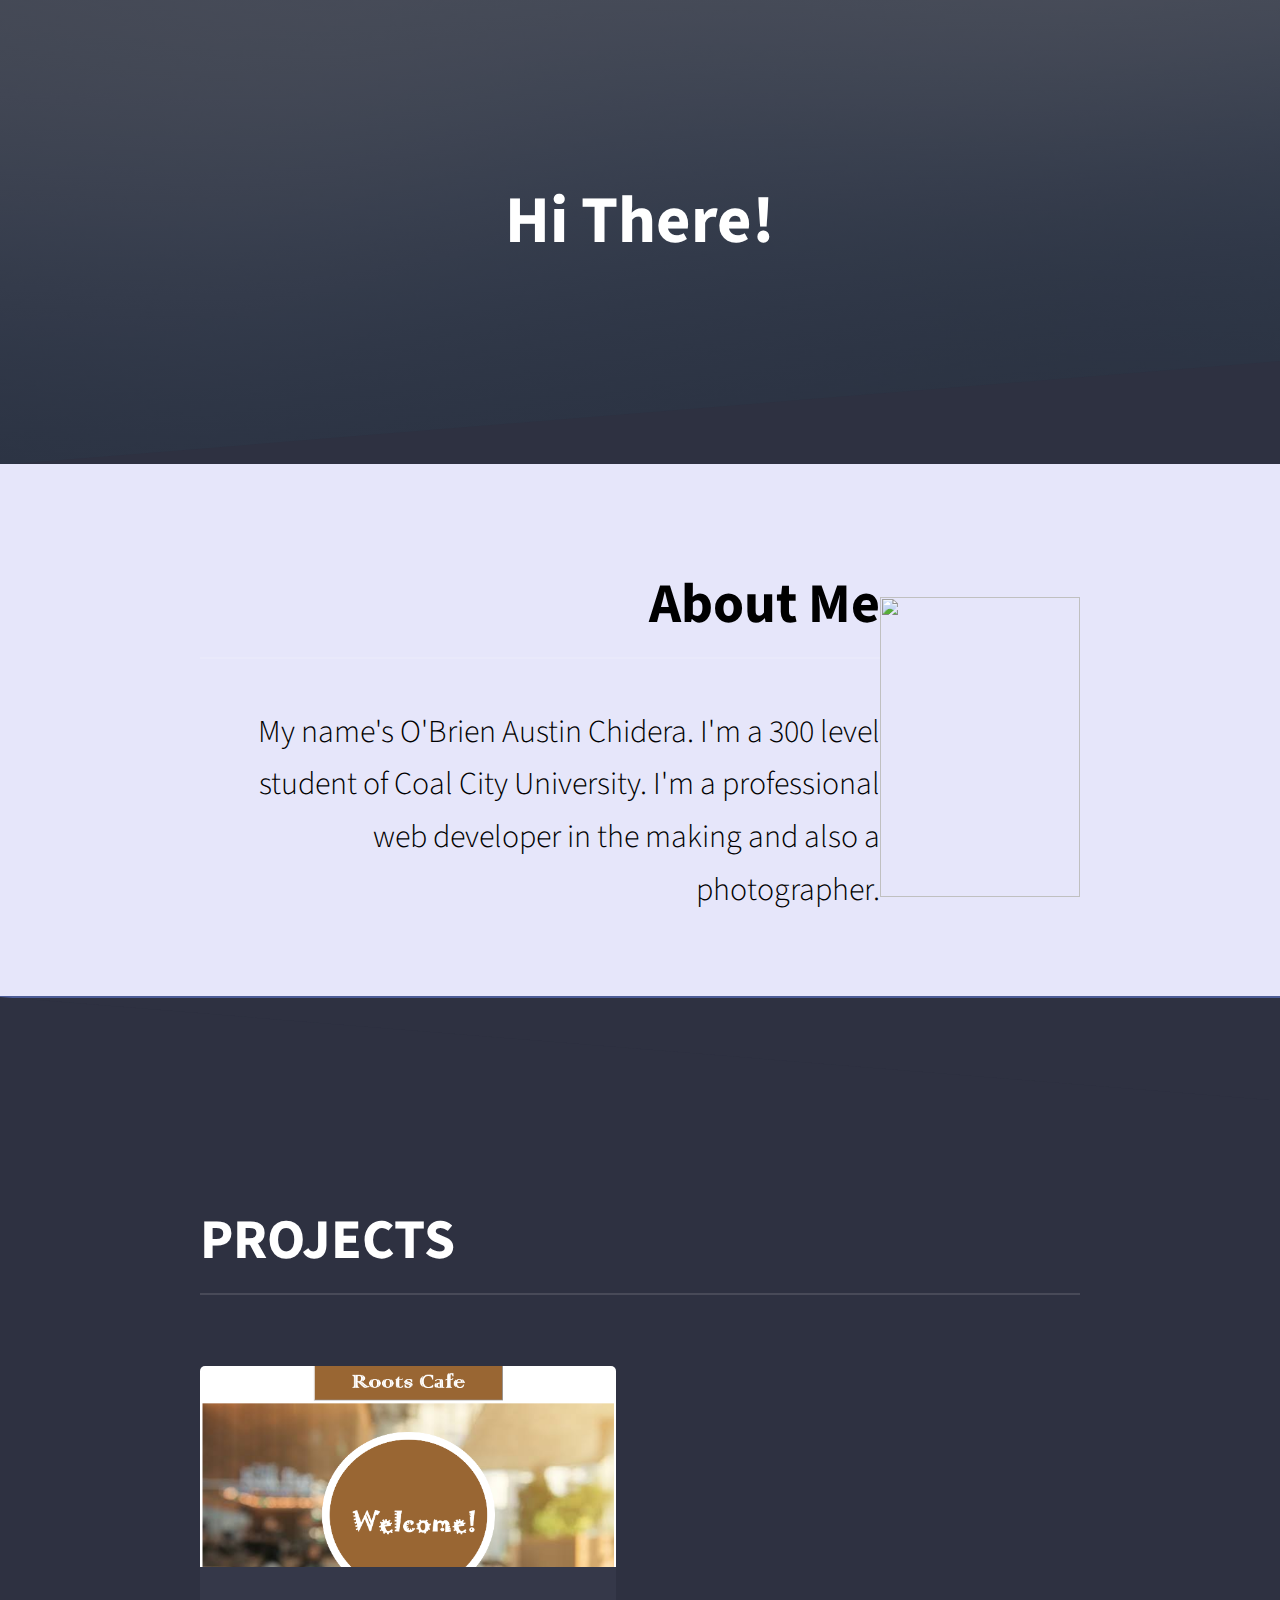
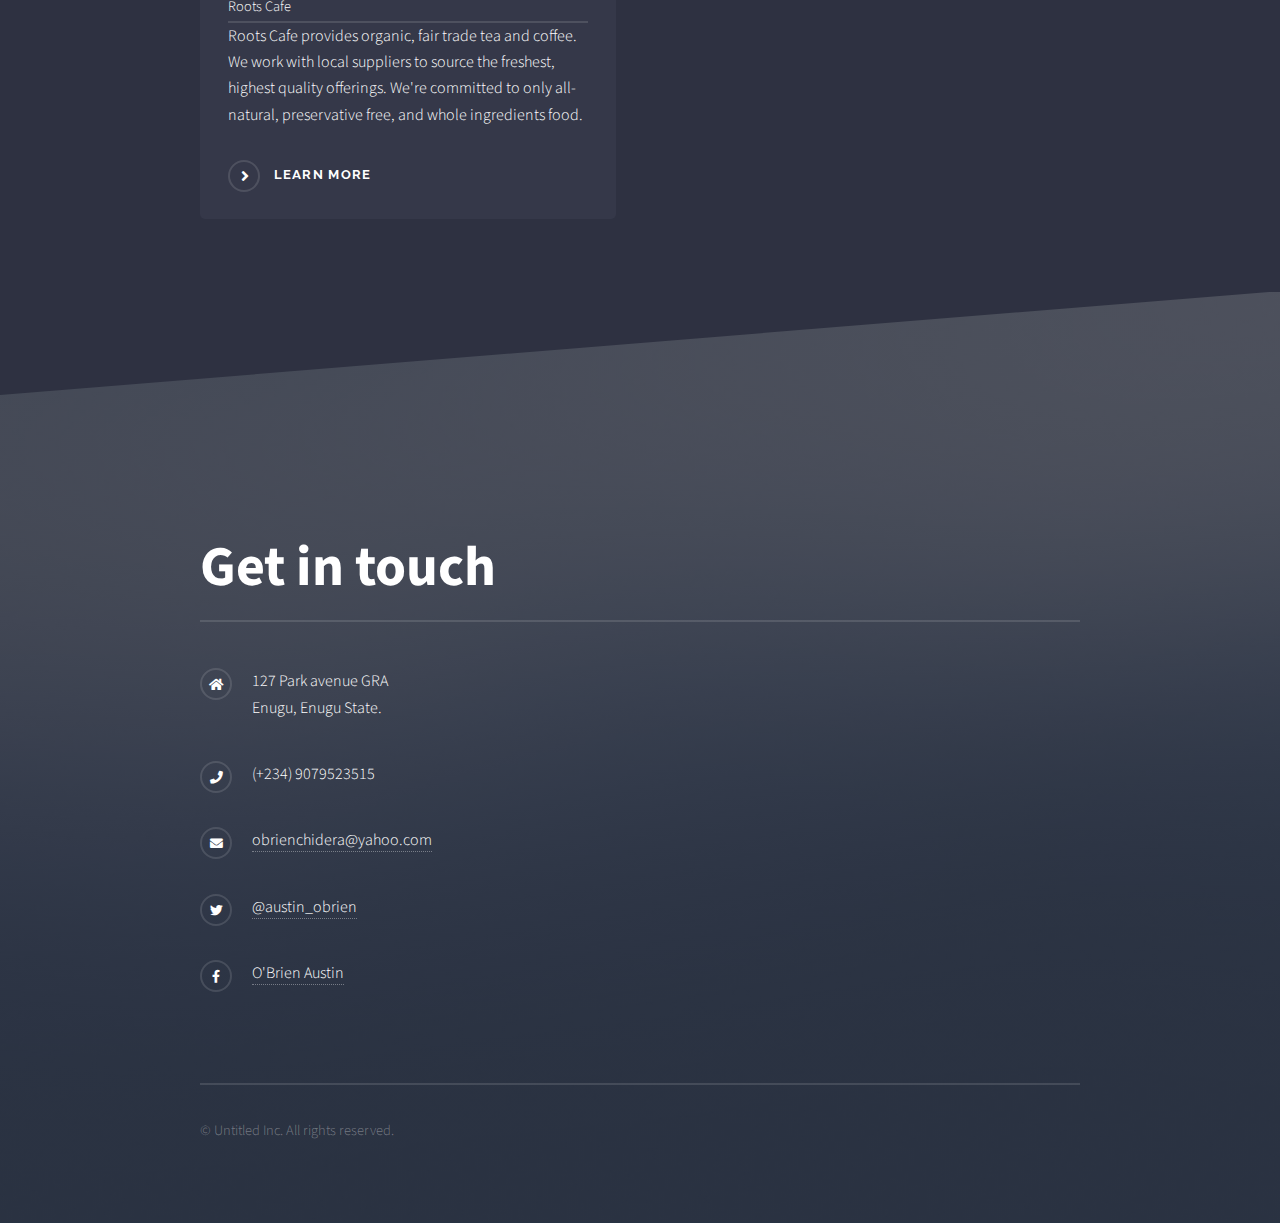
==== index.html @ df0ceea3 "Update index.html" ====
<!DOCTYPE HTML>

<html>
	<head>
		<title>My Portfolio</title>
		<meta charset="utf-8" />
		<meta name="viewport" content="width=device-width, initial-scale=1, user-scalable=no" />
		<link rel="stylesheet" href="assets/css/main.css" />
		<noscript><link rel="stylesheet" href="assets/css/noscript.css" /></noscript>
	</head>
	<body class="is-preload">

		<!-- Page Wrapper -->
			<div id="page-wrapper">

				<!-- Header -->
					

				<!-- Menu -->
					

				<!-- Banner -->
					<!--<section id="banner">
						<div class="inner">
							
							<h2 font-family="Harrington regular">Hi There!</h2>
							<p></p>
						</div>
					</section>-->
                
                <section id="banner">
						<div class="innernew">
							
							<h2 class="headie" >Hi There!</h2>
							<p></p>
						</div>
					</section>

				<!-- Wrapper -->
					<section id="wrapper">

						<!-- One -->
							<section id="one" class="wrapper spotlight style1">
								<div class="inner">
									<img src="IMG200.JPG" height="300px" width="200px" padding="40px"/>
									<div class="content">
										<h2 class="major">About Me</h2>
										<p class="para">My name's O'Brien Austin Chidera. I'm a 300 level student of Coal City University. I'm a professional web developer in  the making and also a photographer. </p>
										
									</div>
								</div>
							</section>

						<!-- Two -->
							
						<!-- Four -->
							<section id="four" class="wrapper alt style1">
								<div class="inner">
									<h2 class="major">PROJECTS</h2>
									<p></p>
									<section class="features">
										<article>
											<a href="#" class="image"><img src="images/root.png" alt="img" /></a>
											<h3 class="major">Roots Cafe</h3>
											<p>Roots Cafe provides organic, fair trade tea and coffee. We work with local suppliers to source the freshest, highest quality offerings. We're committed
to only all-natural, preservative free, and whole ingredients food.</p>
											<a href="elitethinkers/index.html" class="special">Learn more</a>
										</article>
										
									</section>
									
								</div>
							</section>

					</section>

				<!-- Footer -->
					<section id="footer">
						<div class="inner">
							<h2 class="major">Get in touch</h2>
							
							<ul class="contact">
								<li class="icon solid fa-home">
									
									127 Park avenue GRA<br />
									Enugu, Enugu State.
								</li>
								<li class="icon solid fa-phone">(+234) 9079523515</li>
								<li class="icon solid fa-envelope"><a href="#">obrienchidera@yahoo.com</a></li>
								<li class="icon brands fa-twitter"><a href="https://twitter.com/austin_0brien">@austin_obrien</a></li>
								<li class="icon brands fa-facebook-f"><a href="https://web.facebook.com/obrien.chidera.5">O'Brien Austin</a></li>
								
							</ul>
							<ul class="copyright">
								<li>&copy; Untitled Inc. All rights reserved.</li>
							</ul>
						</div>
					</section>

			</div>

		<!-- Scripts -->
			<script src="assets/js/jquery.min.js"></script>
			<script src="assets/js/jquery.scrollex.min.js"></script>
			<script src="assets/js/browser.min.js"></script>
			<script src="assets/js/breakpoints.min.js"></script>
			<script src="assets/js/util.js"></script>
			<script src="assets/js/main.js"></script>

	</body>
</html>
---- assets/css/main.css ----
@import url(fontawesome-all.min.css);
@import url("https://fonts.googleapis.com/css?family=Raleway:200,700|Source+Sans+Pro:300,600,300italic,600italic");

/*
	Solid State by HTML5 UP
	html5up.net | @ajlkn
	Free for personal and commercial use under the CCA 3.0 license (html5up.net/license)
*/

html, body, div, span, applet, object,
iframe, h1, h3, h4, h5, h6, p, blockquote,
pre, a, abbr, acronym, address, big, cite,
code, del, dfn, em, img, ins, kbd, q, s, samp,
small, strike, strong, sub, sup, tt, var, b,
u, i, center, dl, dt, dd, ol, ul, li, fieldset,
form, label, legend, table, caption, tbody,
tfoot, thead, tr, th, td, article, aside,
canvas, details, embed, figure, figcaption,
footer, header, hgroup, menu, nav, output, ruby,
section, summary, time, mark, audio, video {
	margin: 0;
	padding: 0;
	border: 0;
	font-size: 100%;
	font: inherit;
	vertical-align: baseline;}

article, aside, details, figcaption, figure,
footer, header, hgroup, menu, nav, section {
	display: block;}


body {
	line-height: 1;
}

ol, ul {
	list-style: none;
}

blockquote, q {
	quotes: none;
}

	blockquote:before, blockquote:after, q:before, q:after {
		content: '';
		content: none;
	}

table {
	border-collapse: collapse;
	border-spacing: 0;
}

body {
	-webkit-text-size-adjust: none;
}

mark {
	background-color: transparent;
	color: inherit;
}

input::-moz-focus-inner {
	border: 0;
	padding: 0;
}

input, select, textarea {
	-moz-appearance: none;
	-webkit-appearance: none;
	-ms-appearance: none;
	appearance: none;
}

/* Basic */

	@-ms-viewport {
		width: device-width;
	}

	body {
		-ms-overflow-style: scrollbar;
	}

	@media screen and (max-width: 480px) {

		html, body {
			min-width: 320px;
		}

	}

	html {
		box-sizing: border-box;
	}

	*, *:before, *:after {
		box-sizing: inherit;
	}

	body {
		background-color: #2e3141;
		background-image: linear-gradient(to top, rgba(46, 49, 65, 0.8), rgba(46, 49, 65, 0.8)), url("../../images/bg.jpg");
		background-size: auto,
 cover;
		background-attachment: fixed,
 fixed;
		background-position: center,
 center;
	}

		body.is-preload *, body.is-preload *:before, body.is-preload *:after {
			-moz-animation: none !important;
			-webkit-animation: none !important;
			-ms-animation: none !important;
			animation: none !important;
			-moz-transition: none !important;
			-webkit-transition: none !important;
			-ms-transition: none !important;
			transition: none !important;
		}

/* Type */

	body, input, select, textarea {
		color: #ffffff;
		font-family: "Source Sans Pro", Helvetica, sans-serif;
		font-size: 16.5pt;
		font-weight: 300;
		line-height: 1.65;
	}

		@media screen and (max-width: 1680px) {

			body, input, select, textarea {
				font-size: 13pt;
			}

		}

		@media screen and (max-width: 1280px) {

			body, input, select, textarea {
				font-size: 12pt;
			}

		}

		@media screen and (max-width: 980px) {

			body, input, select, textarea {
				font-size: 12pt;
			}

		}

		@media screen and (max-width: 736px) {

			body, input, select, textarea {
				font-size: 12pt;
			}

		}

		@media screen and (max-width: 480px) {

			body, input, select, textarea {
				font-size: 12pt;
			}

		}

	a {
		-moz-transition: color 0.2s ease-in-out, border-bottom-color 0.2s ease-in-out;
		-webkit-transition: color 0.2s ease-in-out, border-bottom-color 0.2s ease-in-out;
		-ms-transition: color 0.2s ease-in-out, border-bottom-color 0.2s ease-in-out;
		transition: color 0.2s ease-in-out, border-bottom-color 0.2s ease-in-out;
		border-bottom: dotted 1px rgba(255, 255, 255, 0.35);
		color: #ffffff;
		text-decoration: none;
	}

		a:hover {
			border-bottom-color: transparent;
			color: #ffffff !important;
		}

		a.special:not(.button) {
			text-decoration: none;
			border-bottom: 0;
			display: block;
			font-family: Raleway, Helvetica, sans-serif;
			font-size: 0.8em;
			font-weight: 700;
			letter-spacing: 0.1em;
			margin: 0 0 2em 0;
			text-transform: uppercase;
		}

			a.special:not(.button):before {
				-moz-osx-font-smoothing: grayscale;
				-webkit-font-smoothing: antialiased;
				display: inline-block;
				font-style: normal;
				font-variant: normal;
				text-rendering: auto;
				line-height: 1;
				text-transform: none !important;
				font-family: 'Font Awesome 5 Free';
				font-weight: 900;
			}

			a.special:not(.button):before {
				-moz-transition: background-color 0.2s ease-in-out;
				-webkit-transition: background-color 0.2s ease-in-out;
				-ms-transition: background-color 0.2s ease-in-out;
				transition: background-color 0.2s ease-in-out;
				border-radius: 100%;
				border: solid 2px rgba(255, 255, 255, 0.125);
				content: '\f105';
				display: inline-block;
				font-size: 1.25em;
				height: 2em;
				line-height: 1.75em;
				margin-right: 0.85em;
				text-align: center;
				text-indent: 0.15em;
				vertical-align: middle;
				width: 2em;
			}

			a.special:not(.button):hover:before {
				background-color: rgba(255, 255, 255, 0.025);
			}

			a.special:not(.button):active:before {
				background-color: rgba(255, 255, 255, 0.075);
			}

	strong, b {
		color: #ffffff;
		font-weight: 600;
	}

	em, i {
		font-style: italic;
	}

	p {
		margin: 0 0 2em 0;
	}

	 {
		color: #ffffff;
		font-family:sans-serif;
        font: Berlin Sans FB;
		font-weight: 700;
		letter-spacing: 0.1em;
		margin: 0 0 1em 0;
		text-transform: uppercase;
	}

		h1 a, h2 a, h3 a, h4 a, h5 a, h6 a {
			color: inherit;
			text-decoration: none;
			border-bottom: 0;
		}

		h1 span, h2 span, h3 span, h4 span, h5 span, h6 span {
			font-weight: 200;
		}

		h1.major, h2.major, h3.major, h4.major, h5.major, h6.major {
			padding-bottom: 0.1em;
			border-bottom: solid 2px rgba(255, 255, 255, 0.125);
		}

	h2 {
		font-size: 3.5em;
	}

	h3 {
		font-size: 0.9em;
	}

	h4 {
		font-size: 0.7em;
	}

	h5 {
		font-size: 0.7em;
	}

	h6 {
		font-size: 0.7em;
	}

	@media screen and (max-width: 736px) {

		h2 {
			font-size: 1em;
		}

		h3 {
			font-size: 0.8em;
		}

	}

	sub {
		font-size: 0.8em;
		position: relative;
		top: 0.5em;
	}

	sup {
		font-size: 0.8em;
		position: relative;
		top: -0.5em;
	}

	blockquote {
		border-left: solid 4px rgba(255, 255, 255, 0.125);
		font-style: italic;
		margin: 0 0 2em 0;
		padding: 0.5em 0 0.5em 2em;
	}

	code {
		background: rgba(255, 255, 255, 0.025);
		border-radius: 5px;
		border: solid 2px rgba(255, 255, 255, 0.125);
		font-family: "Courier New", monospace;
		font-size: 0.9em;
		margin: 0 0.25em;
		padding: 0.25em 0.65em;
	}

	pre {
		-webkit-overflow-scrolling: touch;
		font-family: "Courier New", monospace;
		font-size: 0.9em;
		margin: 0 0 2em 0;
	}

		pre code {
			display: block;
			line-height: 1.75em;
			padding: 1em 1.5em;
			overflow-x: auto;
		}

	hr {
		border: 0;
		border-bottom: solid 2px rgba(255, 255, 255, 0.125);
		margin: 2.5em 0;
	}

		hr.major {
			margin: 4em 0;
		}

	.align-left {
		text-align: left;
	}

	.align-center {
		text-align: center;
	}

	.align-right {
		text-align: right;
	}

/* Row */

	.row {
		display: flex;
		flex-wrap: wrap;
		box-sizing: border-box;
		align-items: stretch;
	}

		.row > * {
			box-sizing: border-box;
		}

		.row.gtr-uniform > * > :last-child {
			margin-bottom: 0;
		}

		.row.aln-left {
			justify-content: flex-start;
		}

		.row.aln-center {
			justify-content: center;
		}

		.row.aln-right {
			justify-content: flex-end;
		}

		.row.aln-top {
			align-items: flex-start;
		}

		.row.aln-middle {
			align-items: center;
		}

		.row.aln-bottom {
			align-items: flex-end;
		}
.headie{
    text-align: center;
    font-family:
        ;
    font-size: 50pt;
    
}
.image{
    height:70et;
}
.para{font-size: 32px;

}
		.row > .imp {
			order: -1;
		}

		.row > .col-1 {
			width: 8.33333%;
		}

		.row > .off-1 {
			margin-left: 8.33333%;
		}

		.row > .col-2 {
			width: 16.66667%;
		}

		.row > .off-2 {
			margin-left: 16.66667%;
		}

		.row > .col-3 {
			width: 25%;
		}

		.row > .off-3 {
			margin-left: 25%;
		}

		.row > .col-4 {
			width: 33.33333%;
		}

		.row > .off-4 {
			margin-left: 33.33333%;
		}

		.row > .col-5 {
			width: 41.66667%;
		}

		.row > .off-5 {
			margin-left: 41.66667%;
		}

		.row > .col-6 {
			width: 50%;
		}

		.row > .off-6 {
			margin-left: 50%;
		}

		.row > .col-7 {
			width: 58.33333%;
		}

		.row > .off-7 {
			margin-left: 58.33333%;
		}

		.row > .col-8 {
			width: 66.66667%;
		}

		.row > .off-8 {
			margin-left: 66.66667%;
		}

		.row > .col-9 {
			width: 75%;
		}

		.row > .off-9 {
			margin-left: 75%;
		}

		.row > .col-10 {
			width: 83.33333%;
		}

		.row > .off-10 {
			margin-left: 83.33333%;
		}

		.row > .col-11 {
			width: 91.66667%;
		}

		.row > .off-11 {
			margin-left: 91.66667%;
		}

		.row > .col-12 {
			width: 100%;
		}

		.row > .off-12 {
			margin-left: 100%;
		}

		.row.gtr-0 {
			margin-top: 0;
			margin-left: 0em;
		}

			.row.gtr-0 > * {
				padding: 0 0 0 0em;
			}

			.row.gtr-0.gtr-uniform {
				margin-top: 0em;
			}

				.row.gtr-0.gtr-uniform > * {
					padding-top: 0em;
				}

		.row.gtr-25 {
			margin-top: 0;
			margin-left: -0.4375em;
		}

			.row.gtr-25 > * {
				padding: 0 0 0 0.4375em;
			}

			.row.gtr-25.gtr-uniform {
				margin-top: -0.4375em;
			}

				.row.gtr-25.gtr-uniform > * {
					padding-top: 0.4375em;
				}

		.row.gtr-50 {
			margin-top: 0;
			margin-left: -0.875em;
		}

			.row.gtr-50 > * {
				padding: 0 0 0 0.875em;
			}

			.row.gtr-50.gtr-uniform {
				margin-top: -0.875em;
			}

				.row.gtr-50.gtr-uniform > * {
					padding-top: 0.875em;
				}

		.row {
			margin-top: 0;
			margin-left: -1.75em;
		}

			.row > * {
				padding: 0 0 0 1.75em;
			}

			.row.gtr-uniform {
				margin-top: -1.75em;
			}

				.row.gtr-uniform > * {
					padding-top: 1.75em;
				}

		.row.gtr-150 {
			margin-top: 0;
			margin-left: -2.625em;
		}

			.row.gtr-150 > * {
				padding: 0 0 0 2.625em;
			}

			.row.gtr-150.gtr-uniform {
				margin-top: -2.625em;
			}

				.row.gtr-150.gtr-uniform > * {
					padding-top: 2.625em;
				}

		.row.gtr-200 {
			margin-top: 0;
			margin-left: -3.5em;
		}

			.row.gtr-200 > * {
				padding: 0 0 0 3.5em;
			}

			.row.gtr-200.gtr-uniform {
				margin-top: -3.5em;
			}

				.row.gtr-200.gtr-uniform > * {
					padding-top: 3.5em;
				}

		@media screen and (max-width: 1680px) {

			.row {
				display: flex;
				flex-wrap: wrap;
				box-sizing: border-box;
				align-items: stretch;
			}

				.row > * {
					box-sizing: border-box;
				}

				.row.gtr-uniform > * > :last-child {
					margin-bottom: 0;
				}

				.row.aln-left {
					justify-content: flex-start;
				}

				.row.aln-center {
					justify-content: center;
				}

				.row.aln-right {
					justify-content: flex-end;
				}

				.row.aln-top {
					align-items: flex-start;
				}

				.row.aln-middle {
					align-items: center;
				}

				.row.aln-bottom {
					align-items: flex-end;
				}

				.row > .imp-xlarge {
					order: -1;
				}

				.row > .col-1-xlarge {
					width: 8.33333%;
				}

				.row > .off-1-xlarge {
					margin-left: 8.33333%;
				}

				.row > .col-2-xlarge {
					width: 16.66667%;
				}

				.row > .off-2-xlarge {
					margin-left: 16.66667%;
				}

				.row > .col-3-xlarge {
					width: 25%;
				}

				.row > .off-3-xlarge {
					margin-left: 25%;
				}

				.row > .col-4-xlarge {
					width: 33.33333%;
				}

				.row > .off-4-xlarge {
					margin-left: 33.33333%;
				}

				.row > .col-5-xlarge {
					width: 41.66667%;
				}

				.row > .off-5-xlarge {
					margin-left: 41.66667%;
				}

				.row > .col-6-xlarge {
					width: 50%;
				}

				.row > .off-6-xlarge {
					margin-left: 50%;
				}

				.row > .col-7-xlarge {
					width: 58.33333%;
				}

				.row > .off-7-xlarge {
					margin-left: 58.33333%;
				}

				.row > .col-8-xlarge {
					width: 66.66667%;
				}

				.row > .off-8-xlarge {
					margin-left: 66.66667%;
				}

				.row > .col-9-xlarge {
					width: 75%;
				}

				.row > .off-9-xlarge {
					margin-left: 75%;
				}

				.row > .col-10-xlarge {
					width: 83.33333%;
				}

				.row > .off-10-xlarge {
					margin-left: 83.33333%;
				}

				.row > .col-11-xlarge {
					width: 91.66667%;
				}

				.row > .off-11-xlarge {
					margin-left: 91.66667%;
				}

				.row > .col-12-xlarge {
					width: 100%;
				}

				.row > .off-12-xlarge {
					margin-left: 100%;
				}

				.row.gtr-0 {
					margin-top: 0;
					margin-left: 0em;
				}

					.row.gtr-0 > * {
						padding: 0 0 0 0em;
					}

					.row.gtr-0.gtr-uniform {
						margin-top: 0em;
					}

						.row.gtr-0.gtr-uniform > * {
							padding-top: 0em;
						}

				.row.gtr-25 {
					margin-top: 0;
					margin-left: -0.4375em;
				}

					.row.gtr-25 > * {
						padding: 0 0 0 0.4375em;
					}

					.row.gtr-25.gtr-uniform {
						margin-top: -0.4375em;
					}

						.row.gtr-25.gtr-uniform > * {
							padding-top: 0.4375em;
						}

				.row.gtr-50 {
					margin-top: 0;
					margin-left: -0.875em;
				}

					.row.gtr-50 > * {
						padding: 0 0 0 0.875em;
					}

					.row.gtr-50.gtr-uniform {
						margin-top: -0.875em;
					}

						.row.gtr-50.gtr-uniform > * {
							padding-top: 0.875em;
						}

				.row {
					margin-top: 0;
					margin-left: -1.75em;
				}

					.row > * {
						padding: 0 0 0 1.75em;
					}

					.row.gtr-uniform {
						margin-top: -1.75em;
					}

						.row.gtr-uniform > * {
							padding-top: 1.75em;
						}

				.row.gtr-150 {
					margin-top: 0;
					margin-left: -2.625em;
				}

					.row.gtr-150 > * {
						padding: 0 0 0 2.625em;
					}

					.row.gtr-150.gtr-uniform {
						margin-top: -2.625em;
					}

						.row.gtr-150.gtr-uniform > * {
							padding-top: 2.625em;
						}

				.row.gtr-200 {
					margin-top: 0;
					margin-left: -3.5em;
				}

					.row.gtr-200 > * {
						padding: 0 0 0 3.5em;
					}

					.row.gtr-200.gtr-uniform {
						margin-top: -3.5em;
					}

						.row.gtr-200.gtr-uniform > * {
							padding-top: 3.5em;
						}

		}

		@media screen and (max-width: 1280px) {

			.row {
				display: flex;
				flex-wrap: wrap;
				box-sizing: border-box;
				align-items: stretch;
			}

				.row > * {
					box-sizing: border-box;
				}

				.row.gtr-uniform > * > :last-child {
					margin-bottom: 0;
				}

				.row.aln-left {
					justify-content: flex-start;
				}

				.row.aln-center {
					justify-content: center;
				}

				.row.aln-right {
					justify-content: flex-end;
				}

				.row.aln-top {
					align-items: flex-start;
				}

				.row.aln-middle {
					align-items: center;
				}

				.row.aln-bottom {
					align-items: flex-end;
				}

				.row > .imp-large {
					order: -1;
				}

				.row > .col-1-large {
					width: 8.33333%;
				}

				.row > .off-1-large {
					margin-left: 8.33333%;
				}

				.row > .col-2-large {
					width: 16.66667%;
				}

				.row > .off-2-large {
					margin-left: 16.66667%;
				}

				.row > .col-3-large {
					width: 25%;
				}

				.row > .off-3-large {
					margin-left: 25%;
				}

				.row > .col-4-large {
					width: 33.33333%;
				}

				.row > .off-4-large {
					margin-left: 33.33333%;
				}

				.row > .col-5-large {
					width: 41.66667%;
				}

				.row > .off-5-large {
					margin-left: 41.66667%;
				}

				.row > .col-6-large {
					width: 50%;
				}

				.row > .off-6-large {
					margin-left: 50%;
				}

				.row > .col-7-large {
					width: 58.33333%;
				}

				.row > .off-7-large {
					margin-left: 58.33333%;
				}

				.row > .col-8-large {
					width: 66.66667%;
				}

				.row > .off-8-large {
					margin-left: 66.66667%;
				}

				.row > .col-9-large {
					width: 75%;
				}

				.row > .off-9-large {
					margin-left: 75%;
				}

				.row > .col-10-large {
					width: 83.33333%;
				}

				.row > .off-10-large {
					margin-left: 83.33333%;
				}

				.row > .col-11-large {
					width: 91.66667%;
				}

				.row > .off-11-large {
					margin-left: 91.66667%;
				}

				.row > .col-12-large {
					width: 100%;
				}

				.row > .off-12-large {
					margin-left: 100%;
				}

				.row.gtr-0 {
					margin-top: 0;
					margin-left: 0em;
				}

					.row.gtr-0 > * {
						padding: 0 0 0 0em;
					}

					.row.gtr-0.gtr-uniform {
						margin-top: 0em;
					}

						.row.gtr-0.gtr-uniform > * {
							padding-top: 0em;
						}

				.row.gtr-25 {
					margin-top: 0;
					margin-left: -0.4375em;
				}

					.row.gtr-25 > * {
						padding: 0 0 0 0.4375em;
					}

					.row.gtr-25.gtr-uniform {
						margin-top: -0.4375em;
					}

						.row.gtr-25.gtr-uniform > * {
							padding-top: 0.4375em;
						}

				.row.gtr-50 {
					margin-top: 0;
					margin-left: -0.875em;
				}

					.row.gtr-50 > * {
						padding: 0 0 0 0.875em;
					}

					.row.gtr-50.gtr-uniform {
						margin-top: -0.875em;
					}

						.row.gtr-50.gtr-uniform > * {
							padding-top: 0.875em;
						}

				.row {
					margin-top: 0;
					margin-left: -1.75em;
				}

					.row > * {
						padding: 0 0 0 1.75em;
					}

					.row.gtr-uniform {
						margin-top: -1.75em;
					}

						.row.gtr-uniform > * {
							padding-top: 1.75em;
						}

				.row.gtr-150 {
					margin-top: 0;
					margin-left: -2.625em;
				}

					.row.gtr-150 > * {
						padding: 0 0 0 2.625em;
					}

					.row.gtr-150.gtr-uniform {
						margin-top: -2.625em;
					}

						.row.gtr-150.gtr-uniform > * {
							padding-top: 2.625em;
						}

				.row.gtr-200 {
					margin-top: 0;
					margin-left: -3.5em;
				}

					.row.gtr-200 > * {
						padding: 0 0 0 3.5em;
					}

					.row.gtr-200.gtr-uniform {
						margin-top: -3.5em;
					}

						.row.gtr-200.gtr-uniform > * {
							padding-top: 3.5em;
						}

		}

		@media screen and (max-width: 980px) {

			.row {
				display: flex;
				flex-wrap: wrap;
				box-sizing: border-box;
				align-items: stretch;
			}

				.row > * {
					box-sizing: border-box;
				}

				.row.gtr-uniform > * > :last-child {
					margin-bottom: 0;
				}

				.row.aln-left {
					justify-content: flex-start;
				}

				.row.aln-center {
					justify-content: center;
				}

				.row.aln-right {
					justify-content: flex-end;
				}

				.row.aln-top {
					align-items: flex-start;
				}

				.row.aln-middle {
					align-items: center;
				}

				.row.aln-bottom {
					align-items: flex-end;
				}

				.row > .imp-medium {
					order: -1;
				}

				.row > .col-1-medium {
					width: 8.33333%;
				}

				.row > .off-1-medium {
					margin-left: 8.33333%;
				}

				.row > .col-2-medium {
					width: 16.66667%;
				}

				.row > .off-2-medium {
					margin-left: 16.66667%;
				}

				.row > .col-3-medium {
					width: 25%;
				}

				.row > .off-3-medium {
					margin-left: 25%;
				}

				.row > .col-4-medium {
					width: 33.33333%;
				}

				.row > .off-4-medium {
					margin-left: 33.33333%;
				}

				.row > .col-5-medium {
					width: 41.66667%;
				}

				.row > .off-5-medium {
					margin-left: 41.66667%;
				}

				.row > .col-6-medium {
					width: 50%;
				}

				.row > .off-6-medium {
					margin-left: 50%;
				}

				.row > .col-7-medium {
					width: 58.33333%;
				}

				.row > .off-7-medium {
					margin-left: 58.33333%;
				}

				.row > .col-8-medium {
					width: 66.66667%;
				}

				.row > .off-8-medium {
					margin-left: 66.66667%;
				}

				.row > .col-9-medium {
					width: 75%;
				}

				.row > .off-9-medium {
					margin-left: 75%;
				}

				.row > .col-10-medium {
					width: 83.33333%;
				}

				.row > .off-10-medium {
					margin-left: 83.33333%;
				}

				.row > .col-11-medium {
					width: 91.66667%;
				}

				.row > .off-11-medium {
					margin-left: 91.66667%;
				}

				.row > .col-12-medium {
					width: 100%;
				}

				.row > .off-12-medium {
					margin-left: 100%;
				}

				.row.gtr-0 {
					margin-top: 0;
					margin-left: 0em;
				}

					.row.gtr-0 > * {
						padding: 0 0 0 0em;
					}

					.row.gtr-0.gtr-uniform {
						margin-top: 0em;
					}

						.row.gtr-0.gtr-uniform > * {
							padding-top: 0em;
						}

				.row.gtr-25 {
					margin-top: 0;
					margin-left: -0.4375em;
				}

					.row.gtr-25 > * {
						padding: 0 0 0 0.4375em;
					}

					.row.gtr-25.gtr-uniform {
						margin-top: -0.4375em;
					}

						.row.gtr-25.gtr-uniform > * {
							padding-top: 0.4375em;
						}

				.row.gtr-50 {
					margin-top: 0;
					margin-left: -0.875em;
				}

					.row.gtr-50 > * {
						padding: 0 0 0 0.875em;
					}

					.row.gtr-50.gtr-uniform {
						margin-top: -0.875em;
					}

						.row.gtr-50.gtr-uniform > * {
							padding-top: 0.875em;
						}

				.row {
					margin-top: 0;
					margin-left: -1.75em;
				}

					.row > * {
						padding: 0 0 0 1.75em;
					}

					.row.gtr-uniform {
						margin-top: -1.75em;
					}

						.row.gtr-uniform > * {
							padding-top: 1.75em;
						}

				.row.gtr-150 {
					margin-top: 0;
					margin-left: -2.625em;
				}

					.row.gtr-150 > * {
						padding: 0 0 0 2.625em;
					}

					.row.gtr-150.gtr-uniform {
						margin-top: -2.625em;
					}

						.row.gtr-150.gtr-uniform > * {
							padding-top: 2.625em;
						}

				.row.gtr-200 {
					margin-top: 0;
					margin-left: -3.5em;
				}

					.row.gtr-200 > * {
						padding: 0 0 0 3.5em;
					}

					.row.gtr-200.gtr-uniform {
						margin-top: -3.5em;
					}

						.row.gtr-200.gtr-uniform > * {
							padding-top: 3.5em;
						}

		}

		@media screen and (max-width: 736px) {

			.row {
				display: flex;
				flex-wrap: wrap;
				box-sizing: border-box;
				align-items: stretch;
			}

				.row > * {
					box-sizing: border-box;
				}

				.row.gtr-uniform > * > :last-child {
					margin-bottom: 0;
				}

				.row.aln-left {
					justify-content: flex-start;
				}

				.row.aln-center {
					justify-content: center;
				}

				.row.aln-right {
					justify-content: flex-end;
				}

				.row.aln-top {
					align-items: flex-start;
				}

				.row.aln-middle {
					align-items: center;
				}

				.row.aln-bottom {
					align-items: flex-end;
				}

				.row > .imp-small {
					order: -1;
				}

				.row > .col-1-small {
					width: 8.33333%;
				}

				.row > .off-1-small {
					margin-left: 8.33333%;
				}

				.row > .col-2-small {
					width: 16.66667%;
				}

				.row > .off-2-small {
					margin-left: 16.66667%;
				}

				.row > .col-3-small {
					width: 25%;
				}

				.row > .off-3-small {
					margin-left: 25%;
				}

				.row > .col-4-small {
					width: 33.33333%;
				}

				.row > .off-4-small {
					margin-left: 33.33333%;
				}

				.row > .col-5-small {
					width: 41.66667%;
				}

				.row > .off-5-small {
					margin-left: 41.66667%;
				}

				.row > .col-6-small {
					width: 50%;
				}

				.row > .off-6-small {
					margin-left: 50%;
				}

				.row > .col-7-small {
					width: 58.33333%;
				}

				.row > .off-7-small {
					margin-left: 58.33333%;
				}

				.row > .col-8-small {
					width: 66.66667%;
				}

				.row > .off-8-small {
					margin-left: 66.66667%;
				}

				.row > .col-9-small {
					width: 75%;
				}

				.row > .off-9-small {
					margin-left: 75%;
				}

				.row > .col-10-small {
					width: 83.33333%;
				}

				.row > .off-10-small {
					margin-left: 83.33333%;
				}

				.row > .col-11-small {
					width: 91.66667%;
				}

				.row > .off-11-small {
					margin-left: 91.66667%;
				}

				.row > .col-12-small {
					width: 100%;
				}

				.row > .off-12-small {
					margin-left: 100%;
				}

				.row.gtr-0 {
					margin-top: 0;
					margin-left: 0em;
				}

					.row.gtr-0 > * {
						padding: 0 0 0 0em;
					}

					.row.gtr-0.gtr-uniform {
						margin-top: 0em;
					}

						.row.gtr-0.gtr-uniform > * {
							padding-top: 0em;
						}

				.row.gtr-25 {
					margin-top: 0;
					margin-left: -0.3125em;
				}

					.row.gtr-25 > * {
						padding: 0 0 0 0.3125em;
					}

					.row.gtr-25.gtr-uniform {
						margin-top: -0.3125em;
					}

						.row.gtr-25.gtr-uniform > * {
							padding-top: 0.3125em;
						}

				.row.gtr-50 {
					margin-top: 0;
					margin-left: -0.625em;
				}

					.row.gtr-50 > * {
						padding: 0 0 0 0.625em;
					}

					.row.gtr-50.gtr-uniform {
						margin-top: -0.625em;
					}

						.row.gtr-50.gtr-uniform > * {
							padding-top: 0.625em;
						}

				.row {
					margin-top: 0;
					margin-left: -1.25em;
				}

					.row > * {
						padding: 0 0 0 1.25em;
					}

					.row.gtr-uniform {
						margin-top: -1.25em;
					}

						.row.gtr-uniform > * {
							padding-top: 1.25em;
						}

				.row.gtr-150 {
					margin-top: 0;
					margin-left: -1.875em;
				}

					.row.gtr-150 > * {
						padding: 0 0 0 1.875em;
					}

					.row.gtr-150.gtr-uniform {
						margin-top: -1.875em;
					}

						.row.gtr-150.gtr-uniform > * {
							padding-top: 1.875em;
						}

				.row.gtr-200 {
					margin-top: 0;
					margin-left: -2.5em;
				}

					.row.gtr-200 > * {
						padding: 0 0 0 2.5em;
					}

					.row.gtr-200.gtr-uniform {
						margin-top: -2.5em;
					}

						.row.gtr-200.gtr-uniform > * {
							padding-top: 2.5em;
						}

		}

		@media screen and (max-width: 480px) {

			.row {
				display: flex;
				flex-wrap: wrap;
				box-sizing: border-box;
				align-items: stretch;
			}

				.row > * {
					box-sizing: border-box;
				}

				.row.gtr-uniform > * > :last-child {
					margin-bottom: 0;
				}

				.row.aln-left {
					justify-content: flex-start;
				}

				.row.aln-center {
					justify-content: center;
				}

				.row.aln-right {
					justify-content: flex-end;
				}

				.row.aln-top {
					align-items: flex-start;
				}

				.row.aln-middle {
					align-items: center;
				}

				.row.aln-bottom {
					align-items: flex-end;
				}

				.row > .imp-xsmall {
					order: -1;
				}

				.row > .col-1-xsmall {
					width: 8.33333%;
				}

				.row > .off-1-xsmall {
					margin-left: 8.33333%;
				}

				.row > .col-2-xsmall {
					width: 16.66667%;
				}

				.row > .off-2-xsmall {
					margin-left: 16.66667%;
				}

				.row > .col-3-xsmall {
					width: 25%;
				}

				.row > .off-3-xsmall {
					margin-left: 25%;
				}

				.row > .col-4-xsmall {
					width: 33.33333%;
				}

				.row > .off-4-xsmall {
					margin-left: 33.33333%;
				}

				.row > .col-5-xsmall {
					width: 41.66667%;
				}

				.row > .off-5-xsmall {
					margin-left: 41.66667%;
				}

				.row > .col-6-xsmall {
					width: 50%;
				}

				.row > .off-6-xsmall {
					margin-left: 50%;
				}

				.row > .col-7-xsmall {
					width: 58.33333%;
				}

				.row > .off-7-xsmall {
					margin-left: 58.33333%;
				}

				.row > .col-8-xsmall {
					width: 66.66667%;
				}

				.row > .off-8-xsmall {
					margin-left: 66.66667%;
				}

				.row > .col-9-xsmall {
					width: 75%;
				}

				.row > .off-9-xsmall {
					margin-left: 75%;
				}

				.row > .col-10-xsmall {
					width: 83.33333%;
				}

				.row > .off-10-xsmall {
					margin-left: 83.33333%;
				}

				.row > .col-11-xsmall {
					width: 91.66667%;
				}

				.row > .off-11-xsmall {
					margin-left: 91.66667%;
				}

				.row > .col-12-xsmall {
					width: 100%;
				}

				.row > .off-12-xsmall {
					margin-left: 100%;
				}

				.row.gtr-0 {
					margin-top: 0;
					margin-left: 0em;
				}

					.row.gtr-0 > * {
						padding: 0 0 0 0em;
					}

					.row.gtr-0.gtr-uniform {
						margin-top: 0em;
					}

						.row.gtr-0.gtr-uniform > * {
							padding-top: 0em;
						}

				.row.gtr-25 {
					margin-top: 0;
					margin-left: -0.3125em;
				}

					.row.gtr-25 > * {
						padding: 0 0 0 0.3125em;
					}

					.row.gtr-25.gtr-uniform {
						margin-top: -0.3125em;
					}

						.row.gtr-25.gtr-uniform > * {
							padding-top: 0.3125em;
						}

				.row.gtr-50 {
					margin-top: 0;
					margin-left: -0.625em;
				}

					.row.gtr-50 > * {
						padding: 0 0 0 0.625em;
					}

					.row.gtr-50.gtr-uniform {
						margin-top: -0.625em;
					}

						.row.gtr-50.gtr-uniform > * {
							padding-top: 0.625em;
						}

				.row {
					margin-top: 0;
					margin-left: -1.25em;
				}

					.row > * {
						padding: 0 0 0 1.25em;
					}

					.row.gtr-uniform {
						margin-top: -1.25em;
					}

						.row.gtr-uniform > * {
							padding-top: 1.25em;
						}

				.row.gtr-150 {
					margin-top: 0;
					margin-left: -1.875em;
				}

					.row.gtr-150 > * {
						padding: 0 0 0 1.875em;
					}

					.row.gtr-150.gtr-uniform {
						margin-top: -1.875em;
					}

						.row.gtr-150.gtr-uniform > * {
							padding-top: 1.875em;
						}

				.row.gtr-200 {
					margin-top: 0;
					margin-left: -2.5em;
				}

					.row.gtr-200 > * {
						padding: 0 0 0 2.5em;
					}

					.row.gtr-200.gtr-uniform {
						margin-top: -2.5em;
					}

						.row.gtr-200.gtr-uniform > * {
							padding-top: 2.5em;
						}

		}

		@media screen and (max-width: 360px) {

			.row {
				display: flex;
				flex-wrap: wrap;
				box-sizing: border-box;
				align-items: stretch;
			}

				.row > * {
					box-sizing: border-box;
				}

				.row.gtr-uniform > * > :last-child {
					margin-bottom: 0;
				}

				.row.aln-left {
					justify-content: flex-start;
				}

				.row.aln-center {
					justify-content: center;
				}

				.row.aln-right {
					justify-content: flex-end;
				}

				.row.aln-top {
					align-items: flex-start;
				}

				.row.aln-middle {
					align-items: center;
				}

				.row.aln-bottom {
					align-items: flex-end;
				}

				.row > .imp-xxsmall {
					order: -1;
				}

				.row > .col-1-xxsmall {
					width: 8.33333%;
				}

				.row > .off-1-xxsmall {
					margin-left: 8.33333%;
				}

				.row > .col-2-xxsmall {
					width: 16.66667%;
				}

				.row > .off-2-xxsmall {
					margin-left: 16.66667%;
				}

				.row > .col-3-xxsmall {
					width: 25%;
				}

				.row > .off-3-xxsmall {
					margin-left: 25%;
				}

				.row > .col-4-xxsmall {
					width: 33.33333%;
				}

				.row > .off-4-xxsmall {
					margin-left: 33.33333%;
				}

				.row > .col-5-xxsmall {
					width: 41.66667%;
				}

				.row > .off-5-xxsmall {
					margin-left: 41.66667%;
				}

				.row > .col-6-xxsmall {
					width: 50%;
				}

				.row > .off-6-xxsmall {
					margin-left: 50%;
				}

				.row > .col-7-xxsmall {
					width: 58.33333%;
				}

				.row > .off-7-xxsmall {
					margin-left: 58.33333%;
				}

				.row > .col-8-xxsmall {
					width: 66.66667%;
				}

				.row > .off-8-xxsmall {
					margin-left: 66.66667%;
				}

				.row > .col-9-xxsmall {
					width: 75%;
				}

				.row > .off-9-xxsmall {
					margin-left: 75%;
				}

				.row > .col-10-xxsmall {
					width: 83.33333%;
				}

				.row > .off-10-xxsmall {
					margin-left: 83.33333%;
				}

				.row > .col-11-xxsmall {
					width: 91.66667%;
				}

				.row > .off-11-xxsmall {
					margin-left: 91.66667%;
				}

				.row > .col-12-xxsmall {
					width: 100%;
				}

				.row > .off-12-xxsmall {
					margin-left: 100%;
				}

				.row.gtr-0 {
					margin-top: 0;
					margin-left: 0em;
				}

					.row.gtr-0 > * {
						padding: 0 0 0 0em;
					}

					.row.gtr-0.gtr-uniform {
						margin-top: 0em;
					}

						.row.gtr-0.gtr-uniform > * {
							padding-top: 0em;
						}

				.row.gtr-25 {
					margin-top: 0;
					margin-left: -0.3125em;
				}

					.row.gtr-25 > * {
						padding: 0 0 0 0.3125em;
					}

					.row.gtr-25.gtr-uniform {
						margin-top: -0.3125em;
					}

						.row.gtr-25.gtr-uniform > * {
							padding-top: 0.3125em;
						}

				.row.gtr-50 {
					margin-top: 0;
					margin-left: -0.625em;
				}

					.row.gtr-50 > * {
						padding: 0 0 0 0.625em;
					}

					.row.gtr-50.gtr-uniform {
						margin-top: -0.625em;
					}

						.row.gtr-50.gtr-uniform > * {
							padding-top: 0.625em;
						}

				.row {
					margin-top: 0;
					margin-left: -1.25em;
				}

					.row > * {
						padding: 0 0 0 1.25em;
					}

					.row.gtr-uniform {
						margin-top: -1.25em;
					}

						.row.gtr-uniform > * {
							padding-top: 1.25em;
						}

				.row.gtr-150 {
					margin-top: 0;
					margin-left: -1.875em;
				}

					.row.gtr-150 > * {
						padding: 0 0 0 1.875em;
					}

					.row.gtr-150.gtr-uniform {
						margin-top: -1.875em;
					}

						.row.gtr-150.gtr-uniform > * {
							padding-top: 1.875em;
						}

				.row.gtr-200 {
					margin-top: 0;
					margin-left: -2.5em;
				}

					.row.gtr-200 > * {
						padding: 0 0 0 2.5em;
					}

					.row.gtr-200.gtr-uniform {
						margin-top: -2.5em;
					}

						.row.gtr-200.gtr-uniform > * {
							padding-top: 2.5em;
						}

		}

/* Section/Article */

	section.special, article.special {
		text-align: center;
	}

/* Form */

	form {
		margin: 0 0 2em 0;
	}

		form > :last-child {
			margin-bottom: 0;
		}

		form > .fields {
			display: -moz-flex;
			display: -webkit-flex;
			display: -ms-flex;
			display: flex;
			-moz-flex-wrap: wrap;
			-webkit-flex-wrap: wrap;
			-ms-flex-wrap: wrap;
			flex-wrap: wrap;
			width: calc(100% + 3em);
			margin: -1.5em 0 2em -1.5em;
		}

			form > .fields > .field {
				-moz-flex-grow: 0;
				-webkit-flex-grow: 0;
				-ms-flex-grow: 0;
				flex-grow: 0;
				-moz-flex-shrink: 0;
				-webkit-flex-shrink: 0;
				-ms-flex-shrink: 0;
				flex-shrink: 0;
				padding: 1.5em 0 0 1.5em;
				width: calc(100% - 1.5em);
			}

				form > .fields > .field.half {
					width: calc(50% - 0.75em);
				}

				form > .fields > .field.third {
					width: calc(100%/3 - 0.5em);
				}

				form > .fields > .field.quarter {
					width: calc(25% - 0.375em);
				}

		@media screen and (max-width: 480px) {

			form > .fields {
				width: calc(100% + 3em);
				margin: -1.5em 0 2em -1.5em;
			}

				form > .fields > .field {
					padding: 1.5em 0 0 1.5em;
					width: calc(100% - 1.5em);
				}

					form > .fields > .field.half {
						width: calc(100% - 1.5em);
					}

					form > .fields > .field.third {
						width: calc(100% - 1.5em);
					}

					form > .fields > .field.quarter {
						width: calc(100% - 1.5em);
					}

		}

	label {
		color: #ffffff;
		display: block;
		font-family: Raleway, Helvetica, sans-serif;
		font-size: 0.8em;
		font-weight: 700;
		letter-spacing: 0.1em;
		margin: 0 0 0.7em 0;
		text-transform: uppercase;
	}

	input[type="text"],
	input[type="password"],
	input[type="email"],
	input[type="tel"],
	select,
	textarea {
		-moz-appearance: none;
		-webkit-appearance: none;
		-ms-appearance: none;
		appearance: none;
		background: rgba(255, 255, 255, 0.025);
		border-radius: 5px;
		border: none;
		border: solid 2px rgba(255, 255, 255, 0.125);
		color: inherit;
		display: block;
		outline: 0;
		padding: 0 1em;
		text-decoration: none;
		width: 100%;
	}

		input[type="text"]:invalid,
		input[type="password"]:invalid,
		input[type="email"]:invalid,
		input[type="tel"]:invalid,
		select:invalid,
		textarea:invalid {
			box-shadow: none;
		}

		input[type="text"]:focus,
		input[type="password"]:focus,
		input[type="email"]:focus,
		input[type="tel"]:focus,
		select:focus,
		textarea:focus {
			border-color: #5b6ba6;
		}

	select {
		background-image: url("data:image/svg+xml;charset=utf8,%3Csvg xmlns='http://www.w3.org/2000/svg' width='40' height='40' preserveAspectRatio='none' viewBox='0 0 40 40'%3E%3Cpath d='M9.4,12.3l10.4,10.4l10.4-10.4c0.2-0.2,0.5-0.4,0.9-0.4c0.3,0,0.6,0.1,0.9,0.4l3.3,3.3c0.2,0.2,0.4,0.5,0.4,0.9 c0,0.4-0.1,0.6-0.4,0.9L20.7,31.9c-0.2,0.2-0.5,0.4-0.9,0.4c-0.3,0-0.6-0.1-0.9-0.4L4.3,17.3c-0.2-0.2-0.4-0.5-0.4-0.9 c0-0.4,0.1-0.6,0.4-0.9l3.3-3.3c0.2-0.2,0.5-0.4,0.9-0.4S9.1,12.1,9.4,12.3z' fill='rgba(255, 255, 255, 0.125)' /%3E%3C/svg%3E");
		background-size: 1.25rem;
		background-repeat: no-repeat;
		background-position: calc(100% - 1rem) center;
		height: 2.75em;
		padding-right: 2.75em;
		text-overflow: ellipsis;
	}

		select option {
			color: #ffffff;
			background: #2e3141;
		}

		select:focus::-ms-value {
			background-color: transparent;
		}

		select::-ms-expand {
			display: none;
		}

	input[type="text"],
	input[type="password"],
	input[type="email"],
	select {
		height: 2.75em;
	}

	textarea {
		padding: 0.75em 1em;
	}

	input[type="checkbox"],
	input[type="radio"] {
		-moz-appearance: none;
		-webkit-appearance: none;
		-ms-appearance: none;
		appearance: none;
		display: block;
		float: left;
		margin-right: -2em;
		opacity: 0;
		width: 1em;
		z-index: -1;
	}

		input[type="checkbox"] + label,
		input[type="radio"] + label {
			text-decoration: none;
			color: #ffffff;
			cursor: pointer;
			display: inline-block;
			font-size: 1em;
			font-family: "Source Sans Pro", Helvetica, sans-serif;
			text-transform: none;
			letter-spacing: 0;
			font-weight: 300;
			padding-left: 2.4em;
			padding-right: 0.75em;
			position: relative;
		}

			input[type="checkbox"] + label:before,
			input[type="radio"] + label:before {
				-moz-osx-font-smoothing: grayscale;
				-webkit-font-smoothing: antialiased;
				display: inline-block;
				font-style: normal;
				font-variant: normal;
				text-rendering: auto;
				line-height: 1;
				text-transform: none !important;
				font-family: 'Font Awesome 5 Free';
				font-weight: 900;
			}

			input[type="checkbox"] + label:before,
			input[type="radio"] + label:before {
				background: rgba(255, 255, 255, 0.025);
				border-radius: 5px;
				border: solid 2px rgba(255, 255, 255, 0.125);
				content: '';
				display: inline-block;
				font-size: 0.8em;
				height: 2.0625em;
				left: 0;
				line-height: 2.0625em;
				position: absolute;
				text-align: center;
				top: 0;
				width: 2.0625em;
			}

		input[type="checkbox"]:checked + label:before,
		input[type="radio"]:checked + label:before {
			background: #ffffff;
			border-color: #ffffff;
			content: '\f00c';
			color: #2e3141;
		}

		input[type="checkbox"]:focus + label:before,
		input[type="radio"]:focus + label:before {
			border-color: #4c5c96;
		}

	input[type="checkbox"] + label:before {
		border-radius: 5px;
	}

	input[type="radio"] + label:before {
		border-radius: 100%;
	}

	::-webkit-input-placeholder {
		color: rgba(255, 255, 255, 0.35) !important;
		opacity: 1.0;
	}

	:-moz-placeholder {
		color: rgba(255, 255, 255, 0.35) !important;
		opacity: 1.0;
	}

	::-moz-placeholder {
		color: rgba(255, 255, 255, 0.35) !important;
		opacity: 1.0;
	}

	:-ms-input-placeholder {
		color: rgba(255, 255, 255, 0.35) !important;
		opacity: 1.0;
	}

/* Box */

	.box {
		border-radius: 5px;
		border: solid 2px rgba(255, 255, 255, 0.125);
		margin-bottom: 2em;
		padding: 1.5em;
	}

		.box > :last-child,
		.box > :last-child > :last-child,
		.box > :last-child > :last-child > :last-child {
			margin-bottom: 0;
		}

		.box.alt {
			border: 0;
			border-radius: 0;
			padding: 0;
		}

/* Icon */

	.icon {
		text-decoration: none;
		border-bottom: none;
		position: relative;
	}

		.icon:before {
			-moz-osx-font-smoothing: grayscale;
			-webkit-font-smoothing: antialiased;
			display: inline-block;
			font-style: normal;
			font-variant: normal;
			text-rendering: auto;
			line-height: 1;
			text-transform: none !important;
			font-family: 'Font Awesome 5 Free';
			font-weight: 400;
		}

		.icon > .label {
			display: none;
		}

		.icon:before {
			line-height: inherit;
		}

		.icon.solid:before {
			font-weight: 900;
		}

		.icon.brands:before {
			font-family: 'Font Awesome 5 Brands';
		}

/* Image */

	.image {
		border-radius: 5px;
		border: 0;
		display: inline-block;
		position: relative;
	}

		.image img {
			border-radius: 5px;
			display: block;
		}

		.image.left, .image.right {
			max-width: 40%;
		}

			.image.left img, .image.right img {
				width: 100%;
			}

		.image.left {
			float: left;
			padding: 0 1.5em 1em 0;
			top: 0.25em;
		}

		.image.right {
			float: right;
			padding: 0 0 1em 1.5em;
			top: 0.25em;
		}

		.image.fit {
			display: block;
			margin: 0 0 2em 0;
			width: 100%;
		}

			.image.fit img {
				width: 100%;
			}

		.image.main {
			display: block;
			margin: 0 0 3em 0;
			width: 100%;
		}

			.image.main img {
				width: 100%;
			}

/* List */

	ol {
		list-style: decimal;
		margin: 0 0 2em 0;
		padding-left: 1.25em;
	}

		ol li {
			padding-left: 0.25em;
		}

	ul {
		list-style: disc;
		margin: 0 0 2em 0;
		padding-left: 1em;
	}

		ul li {
			padding-left: 0.5em;
		}

		ul.alt {
			list-style: none;
			padding-left: 0;
		}

			ul.alt li {
				border-top: solid 1px rgba(255, 255, 255, 0.125);
				padding: 0.5em 0;
			}

				ul.alt li:first-child {
					border-top: 0;
					padding-top: 0;
				}

	dl {
		margin: 0 0 2em 0;
	}

		dl dt {
			display: block;
			font-weight: 600;
			margin: 0 0 1em 0;
		}

		dl dd {
			margin-left: 2em;
		}

/* Actions */

	ul.actions {
		display: -moz-flex;
		display: -webkit-flex;
		display: -ms-flex;
		display: flex;
		cursor: default;
		list-style: none;
		margin-left: -1em;
		padding-left: 0;
	}

		ul.actions li {
			padding: 0 0 0 1em;
			vertical-align: middle;
		}

		ul.actions.special {
			-moz-justify-content: center;
			-webkit-justify-content: center;
			-ms-justify-content: center;
			justify-content: center;
			width: 100%;
			margin-left: 0;
		}

			ul.actions.special li:first-child {
				padding-left: 0;
			}

		ul.actions.stacked {
			-moz-flex-direction: column;
			-webkit-flex-direction: column;
			-ms-flex-direction: column;
			flex-direction: column;
			margin-left: 0;
		}

			ul.actions.stacked li {
				padding: 1.3em 0 0 0;
			}

				ul.actions.stacked li:first-child {
					padding-top: 0;
				}

		ul.actions.fit {
			width: calc(100% + 1em);
		}

			ul.actions.fit li {
				-moz-flex-grow: 1;
				-webkit-flex-grow: 1;
				-ms-flex-grow: 1;
				flex-grow: 1;
				-moz-flex-shrink: 1;
				-webkit-flex-shrink: 1;
				-ms-flex-shrink: 1;
				flex-shrink: 1;
				width: 100%;
			}

				ul.actions.fit li > * {
					width: 100%;
				}

			ul.actions.fit.stacked {
				width: 100%;
			}

		@media screen and (max-width: 480px) {

			ul.actions:not(.fixed) {
				-moz-flex-direction: column;
				-webkit-flex-direction: column;
				-ms-flex-direction: column;
				flex-direction: column;
				margin-left: 0;
				width: 100% !important;
			}

				ul.actions:not(.fixed) li {
					-moz-flex-grow: 1;
					-webkit-flex-grow: 1;
					-ms-flex-grow: 1;
					flex-grow: 1;
					-moz-flex-shrink: 1;
					-webkit-flex-shrink: 1;
					-ms-flex-shrink: 1;
					flex-shrink: 1;
					padding: 1em 0 0 0;
					text-align: center;
					width: 100%;
				}

					ul.actions:not(.fixed) li > * {
						width: 100%;
					}

					ul.actions:not(.fixed) li:first-child {
						padding-top: 0;
					}

					ul.actions:not(.fixed) li input[type="submit"],
					ul.actions:not(.fixed) li input[type="reset"],
					ul.actions:not(.fixed) li input[type="button"],
					ul.actions:not(.fixed) li button,
					ul.actions:not(.fixed) li .button {
						width: 100%;
					}

						ul.actions:not(.fixed) li input[type="submit"].icon:before,
						ul.actions:not(.fixed) li input[type="reset"].icon:before,
						ul.actions:not(.fixed) li input[type="button"].icon:before,
						ul.actions:not(.fixed) li button.icon:before,
						ul.actions:not(.fixed) li .button.icon:before {
							margin-left: -0.5rem;
						}

		}

/* Icons */

	ul.icons {
		cursor: default;
		list-style: none;
		padding-left: 0;
	}

		ul.icons li {
			display: inline-block;
			padding: 0 1em 0 0;
		}

			ul.icons li:last-child {
				padding-right: 0;
			}

			ul.icons li .icon:before {
				font-size: 1.25em;
			}

/* Contact */

	ul.contact {
		list-style: none;
		padding: 0;
	}

		ul.contact li {
			text-decoration: none;
			margin: 2.5em 0 0 0;
			padding: 0 0 0 3.25em;
			position: relative;
		}

			ul.contact li:before {
				-moz-osx-font-smoothing: grayscale;
				-webkit-font-smoothing: antialiased;
				display: inline-block;
				font-style: normal;
				font-variant: normal;
				text-rendering: auto;
				line-height: 1;
				text-transform: none !important;
				font-family: 'Font Awesome 5 Free';
				font-weight: 400;
			}

			ul.contact li:before {
				border-radius: 100%;
				border: solid 2px rgba(255, 255, 255, 0.125);
				display: inline-block;
				font-size: 0.8em;
				height: 2.5em;
				left: 0;
				line-height: 2.35em;
				position: absolute;
				text-align: center;
				top: 0;
				width: 2.5em;
			}

			ul.contact li:first-child {
				margin-top: 0;
			}

		@media screen and (max-width: 736px) {

			ul.contact li {
				margin: 1.5em 0 0 0;
			}

		}

/* Pagination */

	ul.pagination {
		cursor: default;
		list-style: none;
		padding-left: 0;
	}

		ul.pagination li {
			display: inline-block;
			padding-left: 0;
			vertical-align: middle;
		}

			ul.pagination li > .page {
				-moz-transition: background-color 0.2s ease-in-out, color 0.2s ease-in-out;
				-webkit-transition: background-color 0.2s ease-in-out, color 0.2s ease-in-out;
				-ms-transition: background-color 0.2s ease-in-out, color 0.2s ease-in-out;
				transition: background-color 0.2s ease-in-out, color 0.2s ease-in-out;
				border-bottom: 0;
				border-radius: 5px;
				display: inline-block;
				height: 1.5em;
				line-height: 1.5em;
				margin: 0 0.125em;
				min-width: 1.5em;
				padding: 0 0.5em;
				text-align: center;
			}

				ul.pagination li > .page:hover {
					background-color: rgba(255, 255, 255, 0.025);
				}

				ul.pagination li > .page.active {
					background-color: #4c5c96;
				}

			ul.pagination li:first-child {
				padding-right: 0.75em;
			}

			ul.pagination li:last-child {
				padding-left: 0.75em;
			}

		@media screen and (max-width: 480px) {

			ul.pagination li:nth-child(n+2):nth-last-child(n+2) {
				display: none;
			}

			ul.pagination li .button {
				width: 100%;
			}

			ul.pagination li:first-child {
				width: calc(50% - 2px);
				text-align: left;
				padding-right: 0.325em;
			}

			ul.pagination li:last-child {
				width: calc(50% - 2px);
				text-align: right;
				padding-left: 0.325em;
			}

		}

/* Table */

	.table-wrapper {
		-webkit-overflow-scrolling: touch;
		overflow-x: auto;
	}

	table {
		margin: 0 0 2em 0;
		width: 100%;
	}

		table tbody tr {
			border: solid 1px rgba(255, 255, 255, 0.125);
			border-left: 0;
			border-right: 0;
		}

			table tbody tr:nth-child(2n + 1) {
				background-color: rgba(255, 255, 255, 0.025);
			}

		table td {
			padding: 0.75em 0.75em;
		}

		table th {
			color: #ffffff;
			font-size: 0.9em;
			font-weight: 600;
			padding: 0 0.75em 0.75em 0.75em;
			text-align: left;
		}

		table thead {
			border-bottom: solid 2px rgba(255, 255, 255, 0.125);
		}

		table tfoot {
			border-top: solid 2px rgba(255, 255, 255, 0.125);
		}

		table.alt {
			border-collapse: separate;
		}

			table.alt tbody tr td {
				border: solid 1px rgba(255, 255, 255, 0.125);
				border-left-width: 0;
				border-top-width: 0;
			}

				table.alt tbody tr td:first-child {
					border-left-width: 1px;
				}

			table.alt tbody tr:first-child td {
				border-top-width: 1px;
			}

			table.alt thead {
				border-bottom: 0;
			}

			table.alt tfoot {
				border-top: 0;
			}

/* Button */

	input[type="submit"],
	input[type="reset"],
	input[type="button"],
	button,
	.button {
		-moz-appearance: none;
		-webkit-appearance: none;
		-ms-appearance: none;
		appearance: none;
		-moz-transition: background-color 0.2s ease-in-out;
		-webkit-transition: background-color 0.2s ease-in-out;
		-ms-transition: background-color 0.2s ease-in-out;
		transition: background-color 0.2s ease-in-out;
		background-color: transparent;
		border-radius: 5px;
		border: 0;
		box-shadow: inset 0 0 0 2px rgba(255, 255, 255, 0.125);
		color: #ffffff !important;
		cursor: pointer;
		display: inline-block;
		font-family: Raleway, Helvetica, sans-serif;
		font-size: 0.8em;
		font-weight: 700;
		height: 3.75em;
		letter-spacing: 0.1em;
		line-height: 3.75em;
		padding: 0 2.25em;
		text-align: center;
		text-decoration: none;
		text-transform: uppercase;
		white-space: nowrap;
	}

		input[type="submit"]:hover,
		input[type="reset"]:hover,
		input[type="button"]:hover,
		button:hover,
		.button:hover {
			background-color: rgba(255, 255, 255, 0.025);
		}

		input[type="submit"]:active,
		input[type="reset"]:active,
		input[type="button"]:active,
		button:active,
		.button:active {
			background-color: rgba(255, 255, 255, 0.075);
		}

		input[type="submit"].icon:before,
		input[type="reset"].icon:before,
		input[type="button"].icon:before,
		button.icon:before,
		.button.icon:before {
			margin-right: 0.5em;
			color: rgba(255, 255, 255, 0.35);
		}

		input[type="submit"].primary,
		input[type="reset"].primary,
		input[type="button"].primary,
		button.primary,
		.button.primary {
			background-color: #4c5c96;
			box-shadow: none;
		}

			input[type="submit"].primary:hover,
			input[type="reset"].primary:hover,
			input[type="button"].primary:hover,
			button.primary:hover,
			.button.primary:hover {
				background-color: #53639e;
			}

			input[type="submit"].primary:active,
			input[type="reset"].primary:active,
			input[type="button"].primary:active,
			button.primary:active,
			.button.primary:active {
				background-color: #45558d;
			}

			input[type="submit"].primary.icon:before,
			input[type="reset"].primary.icon:before,
			input[type="button"].primary.icon:before,
			button.primary.icon:before,
			.button.primary.icon:before {
				color: #7985b0;
			}

		input[type="submit"].fit,
		input[type="reset"].fit,
		input[type="button"].fit,
		button.fit,
		.button.fit {
			width: 100%;
		}

		input[type="submit"].small,
		input[type="reset"].small,
		input[type="button"].small,
		button.small,
		.button.small {
			font-size: 0.6em;
		}

		input[type="submit"].large,
		input[type="reset"].large,
		input[type="button"].large,
		button.large,
		.button.large {
			font-size: 1em;
		}

		input[type="submit"].disabled, input[type="submit"]:disabled,
		input[type="reset"].disabled,
		input[type="reset"]:disabled,
		input[type="button"].disabled,
		input[type="button"]:disabled,
		button.disabled,
		button:disabled,
		.button.disabled,
		.button:disabled {
			opacity: 0.25;
		}

		@media screen and (max-width: 480px) {

			input[type="submit"],
			input[type="reset"],
			input[type="button"],
			button,
			.button {
				padding: 0;
			}

		}

/* Features */

	.features {
		display: -moz-flex;
		display: -webkit-flex;
		display: -ms-flex;
		display: flex;
		-moz-flex-wrap: wrap;
		-webkit-flex-wrap: wrap;
		-ms-flex-wrap: wrap;
		flex-wrap: wrap;
		margin: 0 0 2em 0;
	}

		.features article {
			padding: 1.75em 1.75em 0.1em 1.75em ;
			background-color: #353849;
			border-radius: 5px;
			margin: 1.5em 3em 1.5em 0;
			width: calc(50% - 1.5em);
            align-self: center		}

			.features article:nth-child(2n) {
				margin-right: 0;
			}

			.features article .image {
				border-radius: 5px 5px 0 0;
				display: block;
				margin-bottom: 1.75em;
				margin-left: -1.75em;
				margin-top: -1.75em;
				position: relative;
				width: calc(100% + 3.5em);
			}

				.features article .image img {
					border-radius: 5px 5px 0 0;
					width: 100%;
				}

		@media screen and (max-width: 980px) {

			.features article {
				margin: 1em 2em 1em 0;
				width: calc(50% - 1em);
			}

		}

		@media screen and (max-width: 736px) {

			.features article {
				padding: 1.5em 1.5em 0.1em 1.5em ;
				margin: 0.875em 1.75em 0.875em 0;
				width: calc(50% - 0.875em - 1px);
			}

				.features article .image {
					margin-bottom: 1.5em;
					margin-left: -1.5em;
					margin-top: -1.5em;
					width: calc(100% + 3em);
				}

		}

		@media screen and (max-width: 480px) {

			.features {
				display: block;
			}

				.features article {
					width: 100%;
					margin: 0 0 2em 0 !important;
				}

		}

/* Header */

	#header {
		-moz-transition: background-color 0.2s ease-in-out;
		-webkit-transition: background-color 0.2s ease-in-out;
		-ms-transition: background-color 0.2s ease-in-out;
		transition: background-color 0.2s ease-in-out;
		background-color: rgba(53, 56, 73, 0.95);
		height: 3.5em;
		left: 0;
		line-height: 3.5em;
		padding: 0 1.25em;
		position: fixed;
		top: 0;
		width: 100%;
		z-index: 10000;
	}

		#header h1 {
			-moz-transition: opacity 0.2s ease-in-out, visibility 0.2s;
			-webkit-transition: opacity 0.2s ease-in-out, visibility 0.2s;
			-ms-transition: opacity 0.2s ease-in-out, visibility 0.2s;
			transition: opacity 0.2s ease-in-out, visibility 0.2s;
			border-bottom: 0;
			font-size: 0.8em;
			margin-bottom: 0;
			opacity: 1;
			visibility: visible;
		}

			#header h1 a {
				border: 0;
			}

		#header nav {
			font-family: Raleway, Helvetica, sans-serif;
			font-size: 0.8em;
			font-weight: 700;
			height: 3em;
			letter-spacing: 0.1em;
			line-height: 3em;
			position: absolute;
			right: 0.7em;
			text-transform: uppercase;
			top: 0.7em;
		}

			#header nav a {
				border: 0;
				display: inline-block;
				padding: 0 1em;
			}

				#header nav a:before {
					float: right;
					margin-left: 0.75em;
				}

				#header nav a[href="#menu"] {
					text-decoration: none;
					-moz-transition: background-color 0.2s ease-in-out;
					-webkit-transition: background-color 0.2s ease-in-out;
					-ms-transition: background-color 0.2s ease-in-out;
					transition: background-color 0.2s ease-in-out;
					border-radius: 5px;
					box-shadow: inset 0 0 0 2px rgba(255, 255, 255, 0.125);
					padding: 0 1.35em;
				}

					#header nav a[href="#menu"]:before {
						-moz-osx-font-smoothing: grayscale;
						-webkit-font-smoothing: antialiased;
						display: inline-block;
						font-style: normal;
						font-variant: normal;
						text-rendering: auto;
						line-height: 1;
						text-transform: none !important;
						font-family: 'Font Awesome 5 Free';
						font-weight: 900;
					}

					#header nav a[href="#menu"]:before {
						content: '\f0c9';
						line-height: inherit;
					}

					#header nav a[href="#menu"]:hover {
						background-color: rgba(255, 255, 255, 0.025);
					}

					#header nav a[href="#menu"]:active {
						background-color: rgba(255, 255, 255, 0.075);
					}

		#header.alt {
			background-color: transparent;
		}

			#header.alt h1 {
				opacity: 0;
				visibility: hidden;
			}

		@media screen and (max-width: 736px) {

			#header {
				height: 2.75em;
				line-height: 2.75em;
			}

				#header nav {
					top: 0;
					right: 0;
					height: inherit;
					line-height: inherit;
				}

					#header nav a {
						height: inherit;
						line-height: inherit;
					}

						#header nav a[href="#menu"] {
							box-shadow: none;
							padding: 0 1em;
							border-radius: 0;
						}

							#header nav a[href="#menu"]:hover, #header nav a[href="#menu"]:active {
								background-color: inherit;
							}

		}

		@media screen and (max-width: 480px) {

			#header nav a[href="#menu"] {
				width: 4em;
				white-space: nowrap;
				text-indent: 4em;
				position: relative;
			}

				#header nav a[href="#menu"]:before {
					width: inherit;
					position: absolute;
					top: 0;
					left: 0;
					text-indent: 0;
					text-align: right;
					margin-left: 0;
					padding-right: 1.25em;
				}

		}

/* Menu */

	#page-wrapper {
		-moz-transition: -moz-filter 0.25s ease;
		-webkit-transition: -webkit-filter 0.25s ease;
		-ms-transition: -ms-filter 0.25s ease;
		transition: filter 0.25s ease;
	}

	#menu {
		-moz-align-items: center;
		-webkit-align-items: center;
		-ms-align-items: center;
		align-items: center;
		display: -moz-flex;
		display: -webkit-flex;
		display: -ms-flex;
		display: flex;
		-moz-justify-content: center;
		-webkit-justify-content: center;
		-ms-justify-content: center;
		justify-content: center;
		pointer-events: none;
		-moz-transition: opacity 0.35s ease, visibility 0.35s;
		-webkit-transition: opacity 0.35s ease, visibility 0.35s;
		-ms-transition: opacity 0.35s ease, visibility 0.35s;
		transition: opacity 0.35s ease, visibility 0.35s;
		-moz-user-select: none;
		-webkit-user-select: none;
		-ms-user-select: none;
		user-select: none;
		-webkit-tap-highlight-color: rgba(0, 0, 0, 0);
		background: rgba(46, 49, 65, 0.8);
		cursor: default;
		height: 100%;
		left: 0;
		opacity: 0;
		position: fixed;
		text-align: center;
		top: 0;
		visibility: hidden;
		width: 100%;
	}

		#menu .inner {
			padding: 2.5em 1.5em 0.5em 1.5em ;
			-moz-transform: translateY(0.5em);
			-webkit-transform: translateY(0.5em);
			-ms-transform: translateY(0.5em);
			transform: translateY(0.5em);
			-moz-transition: opacity 0.35s ease, -moz-transform 0.35s ease;
			-webkit-transition: opacity 0.35s ease, -webkit-transform 0.35s ease;
			-ms-transition: opacity 0.35s ease, -ms-transform 0.35s ease;
			transition: opacity 0.35s ease, transform 0.35s ease;
			-webkit-overflow-scrolling: touch;
			background: #4c5c96;
			border-radius: 5px;
			display: block;
			max-width: 100%;
			opacity: 0;
			position: relative;
			width: 18em;
		}

		#menu h2 {
			border-bottom: solid 2px rgba(255, 255, 255, 0.125);
			padding-bottom: 1em;
		}

		#menu .close {
			background-image: url("images/close.svg");
			background-position: 75% 25%;
			background-repeat: no-repeat;
			background-size: 2em 2em;
			border: 0;
			content: '';
			display: block;
			height: 4em;
			overflow: hidden;
			position: absolute;
			right: 0;
			text-align: center;
			text-indent: 4em;
			top: 0;
			width: 4em;
		}

		#menu .links {
			list-style: none;
			margin-bottom: 1.5em;
			padding: 0;
		}

			#menu .links li {
				padding: 0;
			}

				#menu .links li a {
					border-radius: 5px;
					border: 0;
					display: block;
					font-family: Raleway, Helvetica, sans-serif;
					font-size: 0.8em;
					font-weight: 200;
					letter-spacing: 0.1em;
					line-height: 1.85em;
					padding: 0.75em 0;
					text-transform: uppercase;
				}

					#menu .links li a:hover {
						background: #45558d;
					}

		@media screen and (max-width: 736px) {

			#menu .inner {
				max-height: 100%;
				overflow-y: auto;
				overflow-x: hidden;
			}

				#menu .inner .close {
					background-size: 1.5em 1.5em;
				}
            .innernew{
                font-family: sans-serif;
            }
		}

	body.is-menu-visible #page-wrapper {
		-moz-filter: blur(1.5px);
		-webkit-filter: blur(1.5px);
		-ms-filter: blur(1.5px);
		filter: blur(1.5px);
	}

	body.is-menu-visible #menu {
		pointer-events: auto;
		opacity: 1;
		visibility: visible;
	}

		body.is-menu-visible #menu .inner {
			-moz-transform: translateY(0);
			-webkit-transform: translateY(0);
			-ms-transform: translateY(0);
			transform: translateY(0);
			opacity: 1;
		}

/* Banner */

	#banner {
		padding: 10em 0 4.75em 0 ;
	}

		#banner .inner {
			margin: 0 auto;
			width: 55em;
		}

		#banner .logo {
			-moz-transition: opacity 2s ease, -moz-transform 1s ease;
			-webkit-transition: opacity 2s ease, -webkit-transform 1s ease;
			-ms-transition: opacity 2s ease, -ms-transform 1s ease;
			transition: opacity 2s ease, transform 1s ease;
			-moz-transform: translateY(0);
			-webkit-transform: translateY(0);
			-ms-transform: translateY(0);
			transform: translateY(0);
			opacity: 1;
			margin: 0 0 1.3em 0;
		}

			#banner .logo .icon {
				border-radius: 100%;
				border: solid 2px rgba(255, 255, 255, 0.125);
				cursor: default;
				display: inline-block;
				font-size: 2em;
				height: 2.25em;
				line-height: 2.25em;
				text-align: center;
				width: 2.25em;
			}

		

		#banner p {
			-moz-transition: opacity 0.5s ease, -moz-transform 0.5s ease, -moz-filter 0.25s ease;
			-webkit-transition: opacity 0.5s ease, -webkit-transform 0.5s ease, -webkit-filter 0.25s ease;
			-ms-transition: opacity 0.5s ease, -ms-transform 0.5s ease, -ms-filter 0.25s ease;
			transition: opacity 0.5s ease, transform 0.5s ease, filter 0.25s ease;
			-moz-transform: translateX(0);
			-webkit-transform: translateX(0);
			-ms-transform: translateX(0);
			transform: translateX(0);
			-moz-transition-delay: 0.8s;
			-webkit-transition-delay: 0.8s;
			-ms-transition-delay: 0.8s;
			transition-delay: 0.8s;
			-moz-filter: blur(0);
			-webkit-filter: blur(0);
			-ms-filter: blur(0);
			filter: blur(0);
			opacity: 1;
			font-family: Raleway, Helvetica, sans-serif;
			font-size: 1em;
			font-weight: 200;
			letter-spacing: 0.1em;
			line-height: 2;
			text-transform: uppercase;
		}

		@media screen and (max-width: 1280px) {

			#banner {
				padding: 7em 0 8.25em 0 ;
				background-color: #2e3141;
				background-image: linear-gradient(to top, rgba(46, 49, 65, 0.8), rgba(46, 49, 65, 0.8)), url("../../images/bg.jpg");
				background-size: auto,
 cover;
				background-position: center,
 center;
				margin-bottom: -6.5em;
			}

		}

		@media screen and (max-width: 980px) {

			#banner {
				padding: 12em 3em 12.375em 3em ;
				margin-bottom: -4.75em;
			}

				#banner .inner {
					width: 100%;
				}

		}

		@media screen and (max-width: 736px) {

			#banner {
				padding: 5em 2em 4.25em 2em ;
				margin-bottom: -2.5em;
			}

				#banner .logo {
					margin: 0 0 1em 0;
				}

					#banner .logo .icon {
						font-size: 1.5em;
					}

				#banner h2 {
					font-size: 1.5em;
				}

				#banner p {
					font-size: 0.8em;
				}

		}

		body.is-preload #banner .logo {
			-moz-transform: translateY(0.5em);
			-webkit-transform: translateY(0.5em);
			-ms-transform: translateY(0.5em);
			transform: translateY(0.5em);
			opacity: 0;
		}

		body.is-preload #banner h2 {
			opacity: 0;
			-moz-transform: translateX(0.25em);
			-webkit-transform: translateX(0.25em);
			-ms-transform: translateX(0.25em);
			transform: translateX(0.25em);
			-moz-filter: blur(2px);
			-webkit-filter: blur(2px);
			-ms-filter: blur(2px);
			filter: blur(2px);
		}

		body.is-preload #banner p {
			opacity: 0;
			-moz-transform: translateX(0.5em);
			-webkit-transform: translateX(0.5em);
			-ms-transform: translateX(0.5em);
			transform: translateX(0.5em);
			-moz-filter: blur(2px);
			-webkit-filter: blur(2px);
			-ms-filter: blur(2px);
			filter: blur(2px);
		}

/* Wrapper */

	#wrapper > header {
		padding: 11em 0 2.25em 0 ;
	}

		#wrapper > header .inner {
			margin: 0 auto;
			width: 55em;
		}

		#wrapper > header h2 {
			border-bottom: solid 2px rgba(255, 255, 255, 0.125);
			font-size: 2em;
			margin-bottom: 0.8em;
			padding-bottom: 0.4em;
		}

		#wrapper > header p {
			font-family: Raleway, Helvetica, sans-serif;
			font-size: 1em;
			font-weight: 200;
			letter-spacing: 0.1em;
			line-height: 2;
			text-transform: uppercase;
		}

	@media screen and (max-width: 1280px) {

		#wrapper > header {
			padding: 9em 0 6.25em 0 ;
			background-color: #2e3141;
			background-image: linear-gradient(to top, rgba(46, 49, 65, 0.8), rgba(46, 49, 65, 0.8)), url("../../images/bg.jpg");
			background-size: auto,
 cover;
			background-position: center,
 0% 30%;
			margin-bottom: -6.5em;
		}

	}

	@media screen and (max-width: 980px) {

		#wrapper > header {
			padding: 11em 3em 7.375em 3em ;
			background-size: auto,
 cover;
			background-position: center,
 0% 0%;
			margin-bottom: -4.75em;
		}

			#wrapper > header .inner {
				width: 100%;
			}

	}

	@media screen and (max-width: 736px) {

		#wrapper > header {
			padding: 6.5em 2em 3em 2em ;
			background-size: auto,
 125%;
			margin-bottom: -2.5em;
		}

			#wrapper > header h2 {
				font-size: 1.25em;
			}

			#wrapper > header p {
				font-size: 0.8em;
			}

	}

	.wrapper {
		background-color: #2e3141;
		margin: 6.5em 0;
		position: relative;
	}

		.wrapper:before, .wrapper:after {
			background-image: url("data:image/svg+xml;charset=utf8,%3Csvg xmlns='http://www.w3.org/2000/svg' width='100' height='100' viewBox='0 0 100 100' preserveAspectRatio='none'%3E%3Cpolygon points='0,100 100,0 100,100' style='fill:%232e3141%3B' /%3E%3C/svg%3E");
		}

		.wrapper:before {
			box-shadow: inset 0 -1px 0 0 #2e3141, 0 1px 0 0 #2e3141;
		}

		.wrapper:after {
			box-shadow: inset 0 -1px 0 0 #2e3141, 0 1px 0 0 #2e3141;
		}

		.wrapper:before, .wrapper:after {
			background-repeat: no-repeat;
			background-size: 100% 100%;
			content: '';
			display: block;
			height: 6.5em;
			position: absolute;
			width: 100%;
		}

		.wrapper:before {
			left: 0;
			top: -6.5em;
		}

		.wrapper:after {
			-moz-transform: scaleY(-1);
			-webkit-transform: scaleY(-1);
			-ms-transform: scaleY(-1);
			transform: scaleY(-1);
			bottom: -6.5em;
			left: 0;
		}

		.wrapper.alt:before {
			-moz-transform: scaleX(-1);
			-webkit-transform: scaleX(-1);
			-ms-transform: scaleX(-1);
			transform: scaleX(-1);
		}

		.wrapper.alt:after {
			-moz-transform: scaleY(-1) scaleX(-1);
			-webkit-transform: scaleY(-1) scaleX(-1);
			-ms-transform: scaleY(-1) scaleX(-1);
			transform: scaleY(-1) scaleX(-1);
		}

		.wrapper .inner {
			padding: 3em 0 1em 0 ;
			margin: 0 auto;
			width: 55em;
		}

		.wrapper.style2 {
			background-color: #353849;
		}

			.wrapper.style2:before, .wrapper.style2:after {
				background-image: url("data:image/svg+xml;charset=utf8,%3Csvg xmlns='http://www.w3.org/2000/svg' width='100' height='100' viewBox='0 0 100 100' preserveAspectRatio='none'%3E%3Cpolygon points='0,100 100,0 100,100' style='fill:%23353849%3B' /%3E%3C/svg%3E");
			}

			.wrapper.style2:before {
				box-shadow: inset 0 -1px 0 0 #353849, 0 1px 0 0 #353849;
			}

			.wrapper.style2:after {
				box-shadow: inset 0 -1px 0 0 #353849, 0 1px 0 0 #353849;
			}

		.wrapper.style3 {
			background-color: #3d4051;
		}

			.wrapper.style3:before, .wrapper.style3:after {
				background-image: url("data:image/svg+xml;charset=utf8,%3Csvg xmlns='http://www.w3.org/2000/svg' width='100' height='100' viewBox='0 0 100 100' preserveAspectRatio='none'%3E%3Cpolygon points='0,100 100,0 100,100' style='fill:%233d4051%3B' /%3E%3C/svg%3E");
			}

			.wrapper.style3:before {
				box-shadow: inset 0 -1px 0 0 #3d4051, 0 1px 0 0 #3d4051;
			}

			.wrapper.style3:after {
				box-shadow: inset 0 -1px 0 0 #3d4051, 0 1px 0 0 #3d4051;
			}

		.wrapper.style4 {
			background-color: #454858;
		}

			.wrapper.style4:before, .wrapper.style4:after {
				background-image: url("data:image/svg+xml;charset=utf8,%3Csvg xmlns='http://www.w3.org/2000/svg' width='100' height='100' viewBox='0 0 100 100' preserveAspectRatio='none'%3E%3Cpolygon points='0,100 100,0 100,100' style='fill:%23454858%3B' /%3E%3C/svg%3E");
			}

			.wrapper.style4:before {
				box-shadow: inset 0 -1px 0 0 #454858, 0 1px 0 0 #454858;
			}

			.wrapper.style4:after {
				box-shadow: inset 0 -1px 0 0 #454858, 0 1px 0 0 #454858;
			}

		.wrapper.style5 {
			background-color: #4d5060;
		}

			.wrapper.style5:before, .wrapper.style5:after {
				background-image: url("data:image/svg+xml;charset=utf8,%3Csvg xmlns='http://www.w3.org/2000/svg' width='100' height='100' viewBox='0 0 100 100' preserveAspectRatio='none'%3E%3Cpolygon points='0,100 100,0 100,100' style='fill:%234d5060%3B' /%3E%3C/svg%3E");
			}

			.wrapper.style5:before {
				box-shadow: inset 0 -1px 0 0 #4d5060, 0 1px 0 0 #4d5060;
			}

			.wrapper.style5:after {
				box-shadow: inset 0 -1px 0 0 #4d5060, 0 1px 0 0 #4d5060;
			}

		.wrapper.style6 {
			background-color: #555867;
		}

			.wrapper.style6:before, .wrapper.style6:after {
				background-image: url("data:image/svg+xml;charset=utf8,%3Csvg xmlns='http://www.w3.org/2000/svg' width='100' height='100' viewBox='0 0 100 100' preserveAspectRatio='none'%3E%3Cpolygon points='0,100 100,0 100,100' style='fill:%23555867%3B' /%3E%3C/svg%3E");
			}

			.wrapper.style6:before {
				box-shadow: inset 0 -1px 0 0 #555867, 0 1px 0 0 #555867;
			}

			.wrapper.style6:after {
				box-shadow: inset 0 -1px 0 0 #555867, 0 1px 0 0 #555867;
			}

		.wrapper.spotlight {
			background-color: #e6e6fa;
		}
.content{
    color:black;
}
}

			.wrapper.spotlight:before, .wrapper.spotlight:after {
				background-image: url("data:image/svg+xml;charset=utf8,%3Csvg xmlns='http://www.w3.org/2000/svg' width='100' height='100' viewBox='0 0 100 100' preserveAspectRatio='none'%3E%3Cpolygon points='0,100 100,0 100,100' style='fill:%234c5c96%3B' /%3E%3C/svg%3E");
			}

			.wrapper.spotlight:before {
				box-shadow: inset 0 -1px 0 0 #e6e6fa, 0 1px 0 0 #e6e6fa;
			}

			.wrapper.spotlight:after {
				box-shadow: inset 0 -1px 0 0 #4c5c96, 0 1px 0 0 #4c5c96;
			}

			.wrapper.spotlight .inner {
				display: -moz-flex;
				display: -webkit-flex;
				display: -ms-flex;
				display: flex;
				-moz-align-items: center;
				-webkit-align-items: center;
				-ms-align-items: center;
				align-items: center;
				-moz-flex-direction: row;
				-webkit-flex-direction: row;
				-ms-flex-direction: row;
				flex-direction: row;
			}

			.wrapper.spotlight .image {
				border-radius: 100%;
				margin: 0 3em 2em 0;
				width: 22em;
				overflow: hidden;
				-ms-flex: 1;
			}

				.wrapper.spotlight .image img {
					border-radius: 100%;
					width: 100%;
				}

			.wrapper.spotlight .content {
				width: 100%;
				-ms-flex: 2;
			}

			.wrapper.spotlight:nth-child(2n - 1) .inner {
				-moz-flex-direction: row-reverse;
				-webkit-flex-direction: row-reverse;
				-ms-flex-direction: row-reverse;
				flex-direction: row-reverse;
				text-align: right;
			}

			.wrapper.spotlight:nth-child(2n - 1) .image {
				margin: 0 0 2em 3em;
			}

			.wrapper.spotlight.style2 {
				background-color: #45558d;
			}

				.wrapper.spotlight.style2:before, .wrapper.spotlight.style2:after {
					background-image: url("data:image/svg+xml;charset=utf8,%3Csvg xmlns='http://www.w3.org/2000/svg' width='100' height='100' viewBox='0 0 100 100' preserveAspectRatio='none'%3E%3Cpolygon points='0,100 100,0 100,100' style='fill:%2345558d%3B' /%3E%3C/svg%3E");
				}

				.wrapper.spotlight.style2:before {
					box-shadow: inset 0 -1px 0 0 #45558d, 0 1px 0 0 #45558d;
				}

				.wrapper.spotlight.style2:after {
					box-shadow: inset 0 -1px 0 0 #45558d, 0 1px 0 0 #45558d;
				}

			.wrapper.spotlight.style3 {
				background-color: #3f4e85;
			}

				.wrapper.spotlight.style3:before, .wrapper.spotlight.style3:after {
					background-image: url("data:image/svg+xml;charset=utf8,%3Csvg xmlns='http://www.w3.org/2000/svg' width='100' height='100' viewBox='0 0 100 100' preserveAspectRatio='none'%3E%3Cpolygon points='0,100 100,0 100,100' style='fill:%233f4e85%3B' /%3E%3C/svg%3E");
				}

				.wrapper.spotlight.style3:before {
					box-shadow: inset 0 -1px 0 0 #3f4e85, 0 1px 0 0 #3f4e85;
				}

				.wrapper.spotlight.style3:after {
					box-shadow: inset 0 -1px 0 0 #3f4e85, 0 1px 0 0 #3f4e85;
				}

			.wrapper.spotlight.style4 {
				background-color: #39477c;
			}

				.wrapper.spotlight.style4:before, .wrapper.spotlight.style4:after {
					background-image: url("data:image/svg+xml;charset=utf8,%3Csvg xmlns='http://www.w3.org/2000/svg' width='100' height='100' viewBox='0 0 100 100' preserveAspectRatio='none'%3E%3Cpolygon points='0,100 100,0 100,100' style='fill:%2339477c%3B' /%3E%3C/svg%3E");
				}

				.wrapper.spotlight.style4:before {
					box-shadow: inset 0 -1px 0 0 #39477c, 0 1px 0 0 #39477c;
				}

				.wrapper.spotlight.style4:after {
					box-shadow: inset 0 -1px 0 0 #39477c, 0 1px 0 0 #39477c;
				}

			.wrapper.spotlight.style5 {
				background-color: #324072;
			}

				.wrapper.spotlight.style5:before, .wrapper.spotlight.style5:after {
					background-image: url("data:image/svg+xml;charset=utf8,%3Csvg xmlns='http://www.w3.org/2000/svg' width='100' height='100' viewBox='0 0 100 100' preserveAspectRatio='none'%3E%3Cpolygon points='0,100 100,0 100,100' style='fill:%23324072%3B' /%3E%3C/svg%3E");
				}

				.wrapper.spotlight.style5:before {
					box-shadow: inset 0 -1px 0 0 #324072, 0 1px 0 0 #324072;
				}

				.wrapper.spotlight.style5:after {
					box-shadow: inset 0 -1px 0 0 #324072, 0 1px 0 0 #324072;
				}

			.wrapper.spotlight.style6 {
				background-color: #2d3a69;
			}

				.wrapper.spotlight.style6:before, .wrapper.spotlight.style6:after {
					background-image: url("data:image/svg+xml;charset=utf8,%3Csvg xmlns='http://www.w3.org/2000/svg' width='100' height='100' viewBox='0 0 100 100' preserveAspectRatio='none'%3E%3Cpolygon points='0,100 100,0 100,100' style='fill:%232d3a69%3B' /%3E%3C/svg%3E");
				}

				.wrapper.spotlight.style6:before {
					box-shadow: inset 0 -1px 0 0 #2d3a69, 0 1px 0 0 #2d3a69;
				}

				.wrapper.spotlight.style6:after {
					box-shadow: inset 0 -1px 0 0 #2d3a69, 0 1px 0 0 #2d3a69;
				}

		@media screen and (max-width: 980px) {

			.wrapper {
				margin: 4.75em 0;
			}

				.wrapper:before, .wrapper:after {
					height: 4.75em;
				}

				.wrapper:before {
					top: -4.75em;
				}

				.wrapper:after {
					bottom: -4.75em;
					left: 0;
				}

				.wrapper .inner {
					padding: 3em 3em 1em 3em ;
					width: 100%;
				}

				.wrapper.spotlight .image {
					margin: 0 2em 2em 0;
					width: 32em;
				}

				.wrapper.spotlight:nth-child(2n - 1) .image {
					margin: 0 0 2em 2em;
				}

		}

		@media screen and (max-width: 736px) {

			.wrapper {
				margin: 2.5em 0;
			}

				.wrapper:before, .wrapper:after {
					height: 2.5em;
				}

				.wrapper:before {
					top: -2.5em;
				}

				.wrapper:after {
					bottom: -2.5em;
					left: 0;
				}

				.wrapper .inner {
					padding: 2em 2em 0.1em 2em ;
				}

				.wrapper.spotlight .inner {
					-moz-align-items: -moz-flex-start;
					-webkit-align-items: -webkit-flex-start;
					-ms-align-items: -ms-flex-start;
					align-items: flex-start;
				}

				.wrapper.spotlight .image {
					width: 19em;
					margin: 0 1.75em 2em 0;
				}

				.wrapper.spotlight:nth-child(2n - 1) .image {
					margin: 0 0 2em 1.75em;
				}

		}

		@media screen and (max-width: 480px) {

			.wrapper.spotlight .inner {
				display: block;
			}

			.wrapper.spotlight .image {
				margin: 0 0 1em 0 !important;
				max-width: 85%;
				width: 12em;
			}

		}

		@media screen and (max-width: 360px) {

			.wrapper .inner {
				padding: 2em 1.5em 0.1em 1.5em ;
			}

		}

/* Footer */

	#footer .inner {
		padding: 5em 0 3em 0 ;
		display: -moz-flex;
		display: -webkit-flex;
		display: -ms-flex;
		display: flex;
		-moz-flex-direction: row;
		-webkit-flex-direction: row;
		-ms-flex-direction: row;
		flex-direction: row;
		-moz-flex-wrap: wrap;
		-webkit-flex-wrap: wrap;
		-ms-flex-wrap: wrap;
		flex-wrap: wrap;
		margin: 0 auto;
		width: 55em;
	}

		#footer .inner > * {
			width: 100%;
		}

		#footer .inner form {
			margin: 0 3em 0 0;
			width: calc(50% - 1.5em);
		}

		#footer .inner .contact {
			width: calc(50% - 1.5em);
		}

		#footer .inner .copyright {
			border-top: solid 2px rgba(255, 255, 255, 0.125);
			list-style: none;
			margin: 4em 0 2em 0;
			padding: 2em 0 0 0;
			width: 100%;
		}

			#footer .inner .copyright li {
				border-left: solid 2px rgba(255, 255, 255, 0.125);
				color: rgba(255, 255, 255, 0.35);
				display: inline-block;
				font-size: 0.9em;
				line-height: 1;
				margin-left: 1em;
				padding: 0;
				padding-left: 1em;
			}

				#footer .inner .copyright li:first-child {
					border-left: 0;
					margin-left: 0;
					padding-left: 0;
				}

				#footer .inner .copyright li a {
					color: inherit;
				}

	@media screen and (max-width: 1280px) {

		#footer {
			background-color: #2e3141;
			background-image: linear-gradient(to top, rgba(46, 49, 65, 0.8), rgba(46, 49, 65, 0.8)), url("../../images/bg.jpg");
			background-size: auto,
 cover;
			background-position: center,
 center;
			margin-top: -6.5em;
			padding-top: 6.5em;
		}

	}

	@media screen and (max-width: 980px) {

		#footer {
			margin-top: -4.75em;
			padding-top: 4.75em;
		}

			#footer .inner {
				padding: 3em 3em 1em 3em ;
				display: block;
				width: 100%;
			}

				#footer .inner form {
					width: 100%;
					margin: 0 0 4em 0;
				}

				#footer .inner .contact {
					width: 100%;
					margin: 0 0 4em 0;
				}

				#footer .inner .copyright {
					margin: 4em 0 2em 0;
				}

	}

	@media screen and (max-width: 736px) {

		#footer {
			margin-top: -2.5em;
			padding-top: 2.5em;
		}

			#footer .inner {
				padding: 2em 2em 0.1em 2em ;
			}

				#footer .inner form {
					margin: 0 0 3em 0;
				}

				#footer .inner .contact {
					margin: 0 0 3em 0;
				}

	}

	@media screen and (max-width: 480px) {

		#footer .inner .copyright li {
			border-left: 0;
			display: block;
			margin: 1em 0 0 0;
			padding-left: 0;
		}

			#footer .inner .copyright li:first-child {
				margin-top: 0;
			}

	}

	@media screen and (max-width: 360px) {

		#footer .inner {
			padding: 2em 1.5em 0.1em 1.5em ;
		}

	}
---- assets/css/noscript.css ----
/*
	Solid State by HTML5 UP
	html5up.net | @ajlkn
	Free for personal and commercial use under the CCA 3.0 license (html5up.net/license)
*/

/* Banner */

	body.is-preload #banner .logo {
		-moz-transform: none;
		-webkit-transform: none;
		-ms-transform: none;
		transform: none;
		opacity: 1;
	}

	body.is-preload #banner h2 {
		opacity: 1;
		-moz-transform: none;
		-webkit-transform: none;
		-ms-transform: none;
		transform: none;
		-moz-filter: none;
		-webkit-filter: none;
		-ms-filter: none;
		filter: none;
	}

	body.is-preload #banner p {
		opacity: 01;
		-moz-transform: none;
		-webkit-transform: none;
		-ms-transform: none;
		transform: none;
		-moz-filter: none;
		-webkit-filter: none;
		-ms-filter: none;
		filter: none;
	}
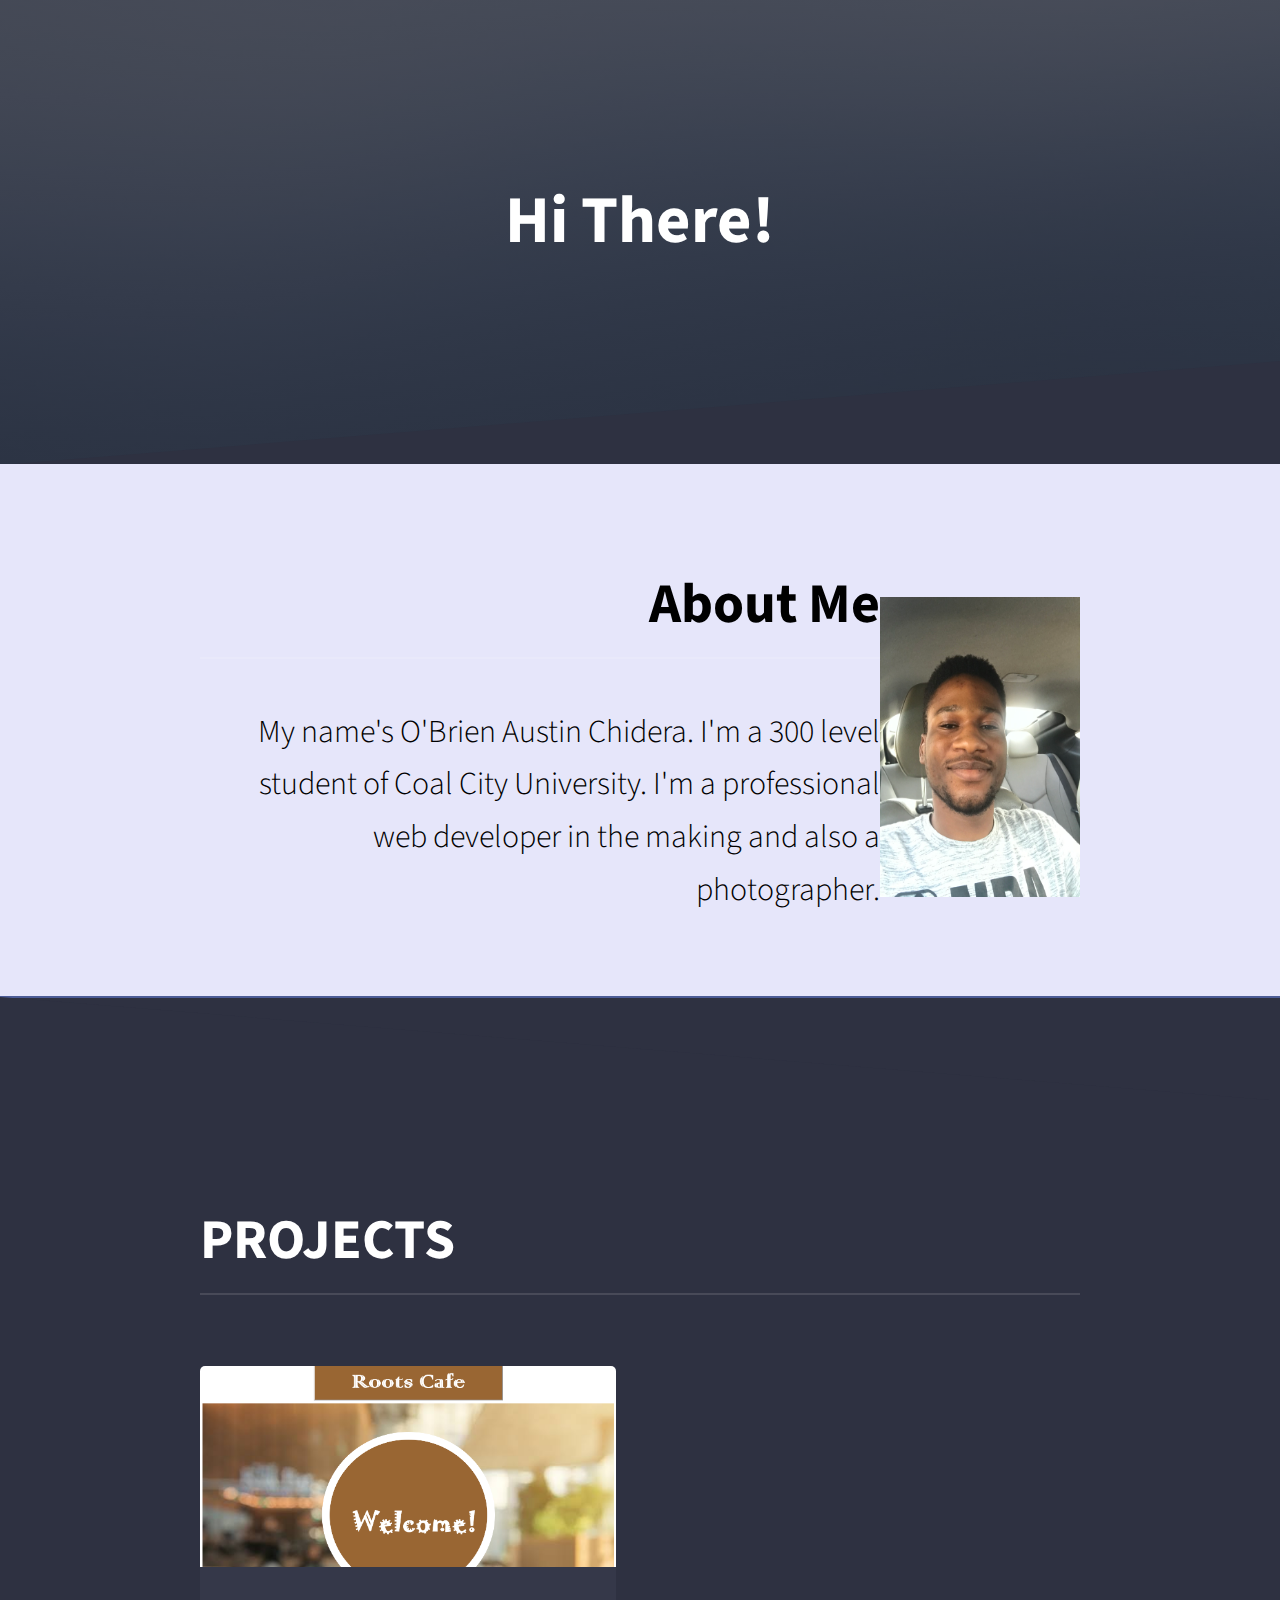
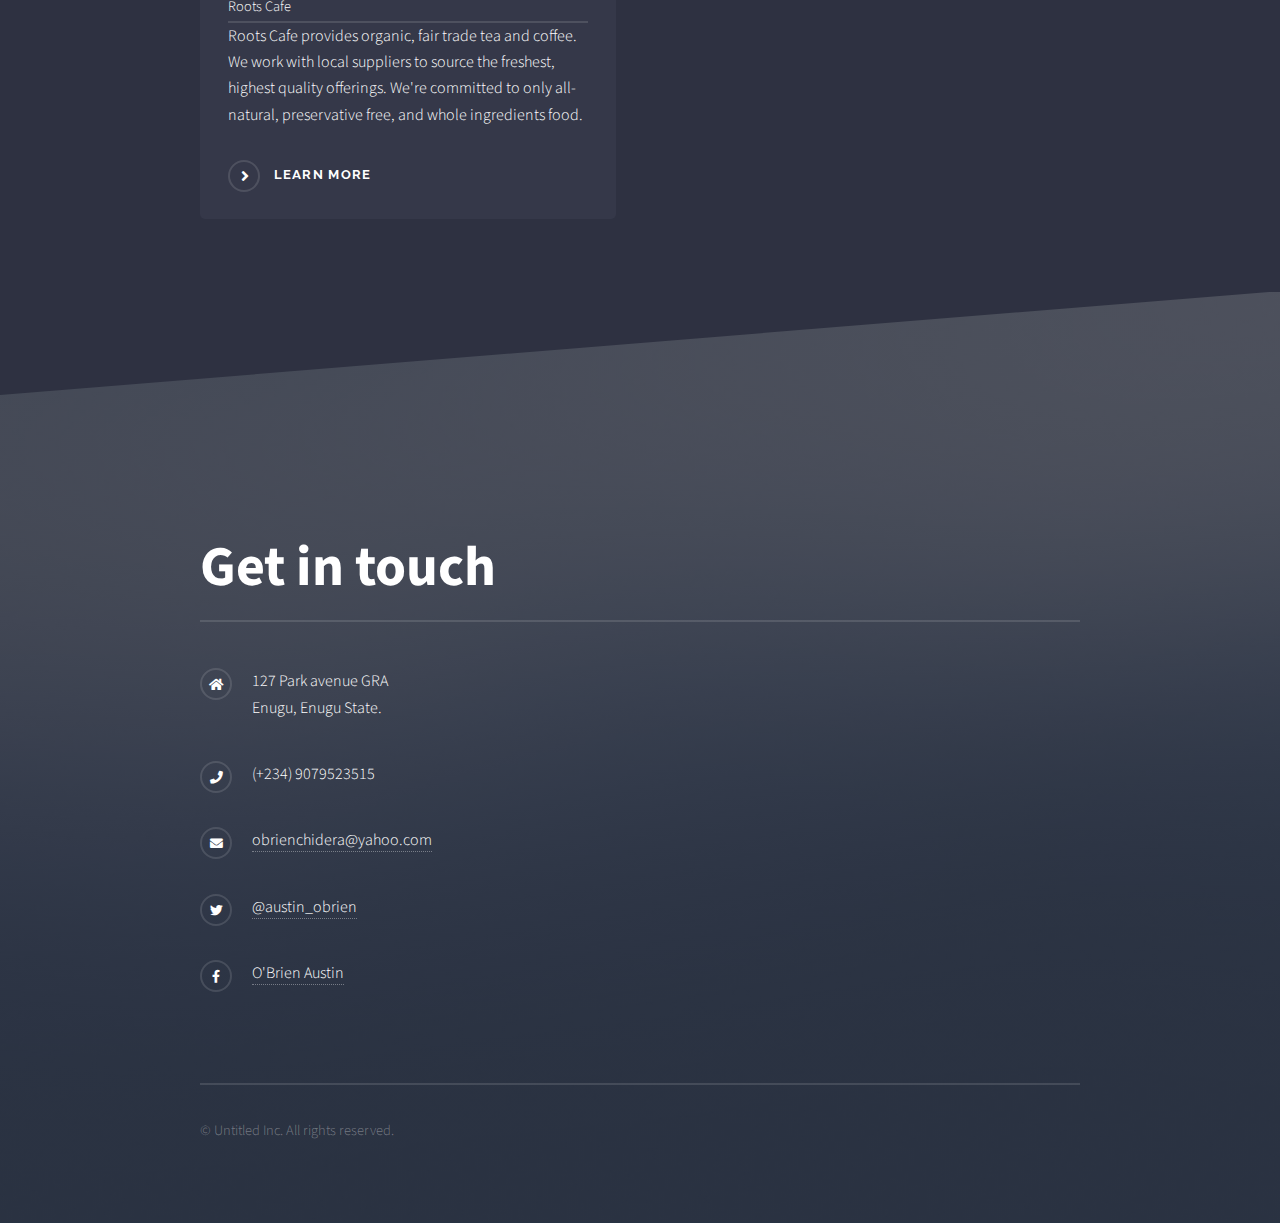
==== commit c454d675: "Update index.html" ====
--- a/index.html
+++ b/index.html
@@ -42,7 +42,7 @@
 						<!-- One -->
 							<section id="one" class="wrapper spotlight style1">
 								<div class="inner">
-									<img src="IMG200.JPG" height="300px" width="200px" padding="40px"/>
+									<img src="IMG200.jpg" height="300px" width="200px" padding="40px"/>
 									<div class="content">
 										<h2 class="major">About Me</h2>
 										<p class="para">My name's O'Brien Austin Chidera. I'm a 300 level student of Coal City University. I'm a professional web developer in  the making and also a photographer. </p>
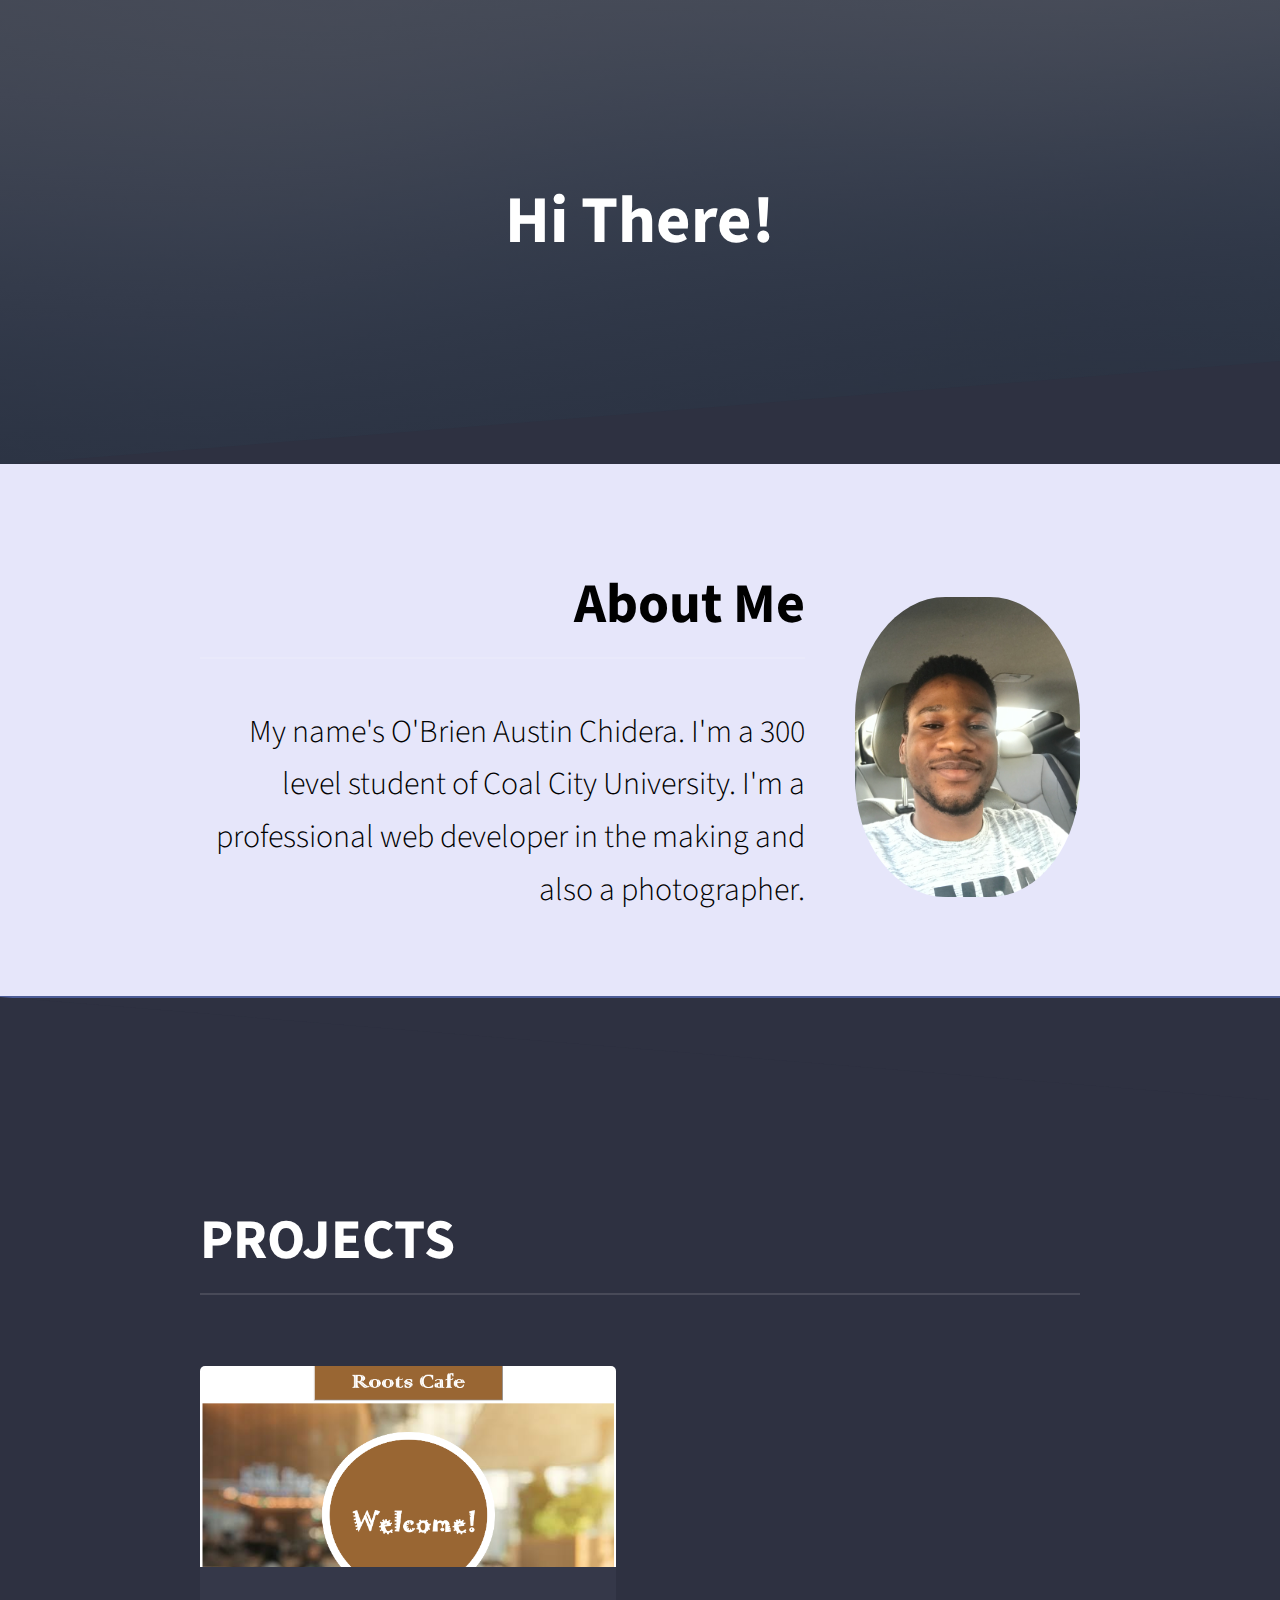
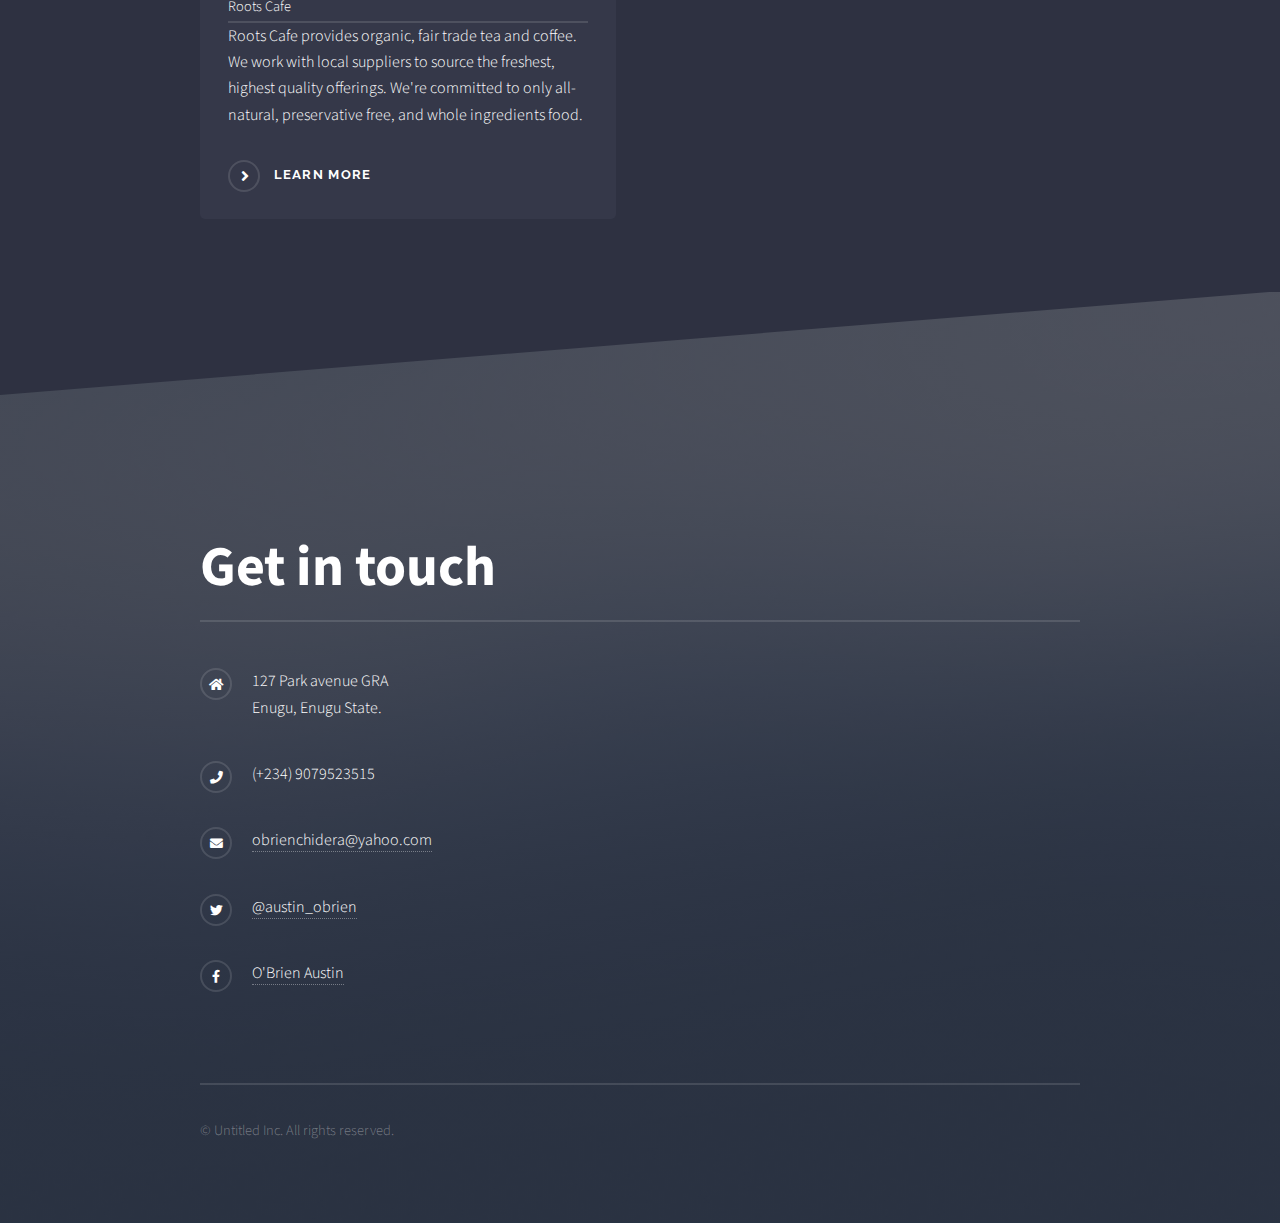
==== commit f3a2c78a: "Update index.html" ====
--- a/index.html
+++ b/index.html
@@ -42,7 +42,7 @@
 						<!-- One -->
 							<section id="one" class="wrapper spotlight style1">
 								<div class="inner">
-									<img src="IMG200.jpg" height="300px" width="200px" padding="40px"/>
+									<img src="IMG200.jpg" height="300px" width="250px" padding="40px" class="immg"/>
 									<div class="content">
 										<h2 class="major">About Me</h2>
 										<p class="para">My name's O'Brien Austin Chidera. I'm a 300 level student of Coal City University. I'm a professional web developer in  the making and also a photographer. </p>
--- a/assets/css/main.css
+++ b/assets/css/main.css
@@ -6,6 +6,10 @@
 	html5up.net | @ajlkn
 	Free for personal and commercial use under the CCA 3.0 license (html5up.net/license)
 */
+.immg{
+border-radius:40%;
+margin-left:50px;
+float:right;}
 
 html, body, div, span, applet, object,
 iframe, h1, h3, h4, h5, h6, p, blockquote,
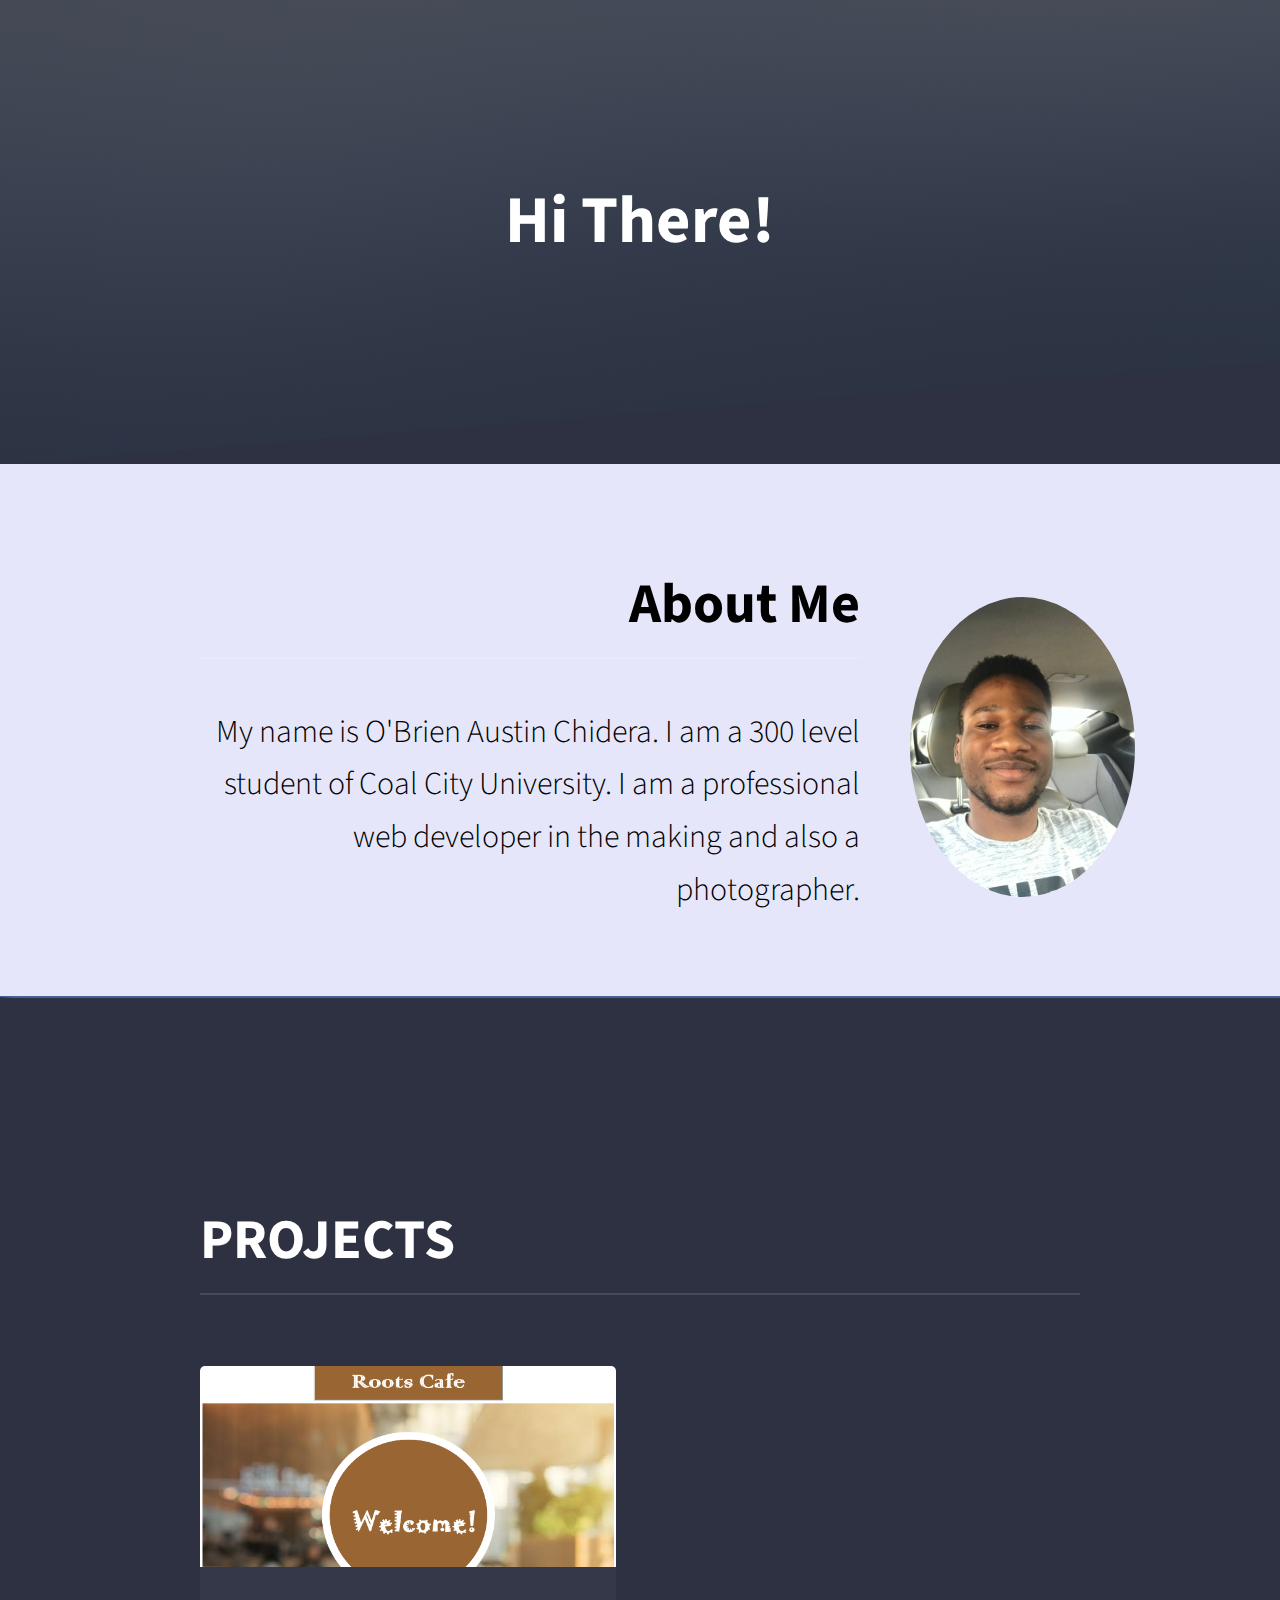
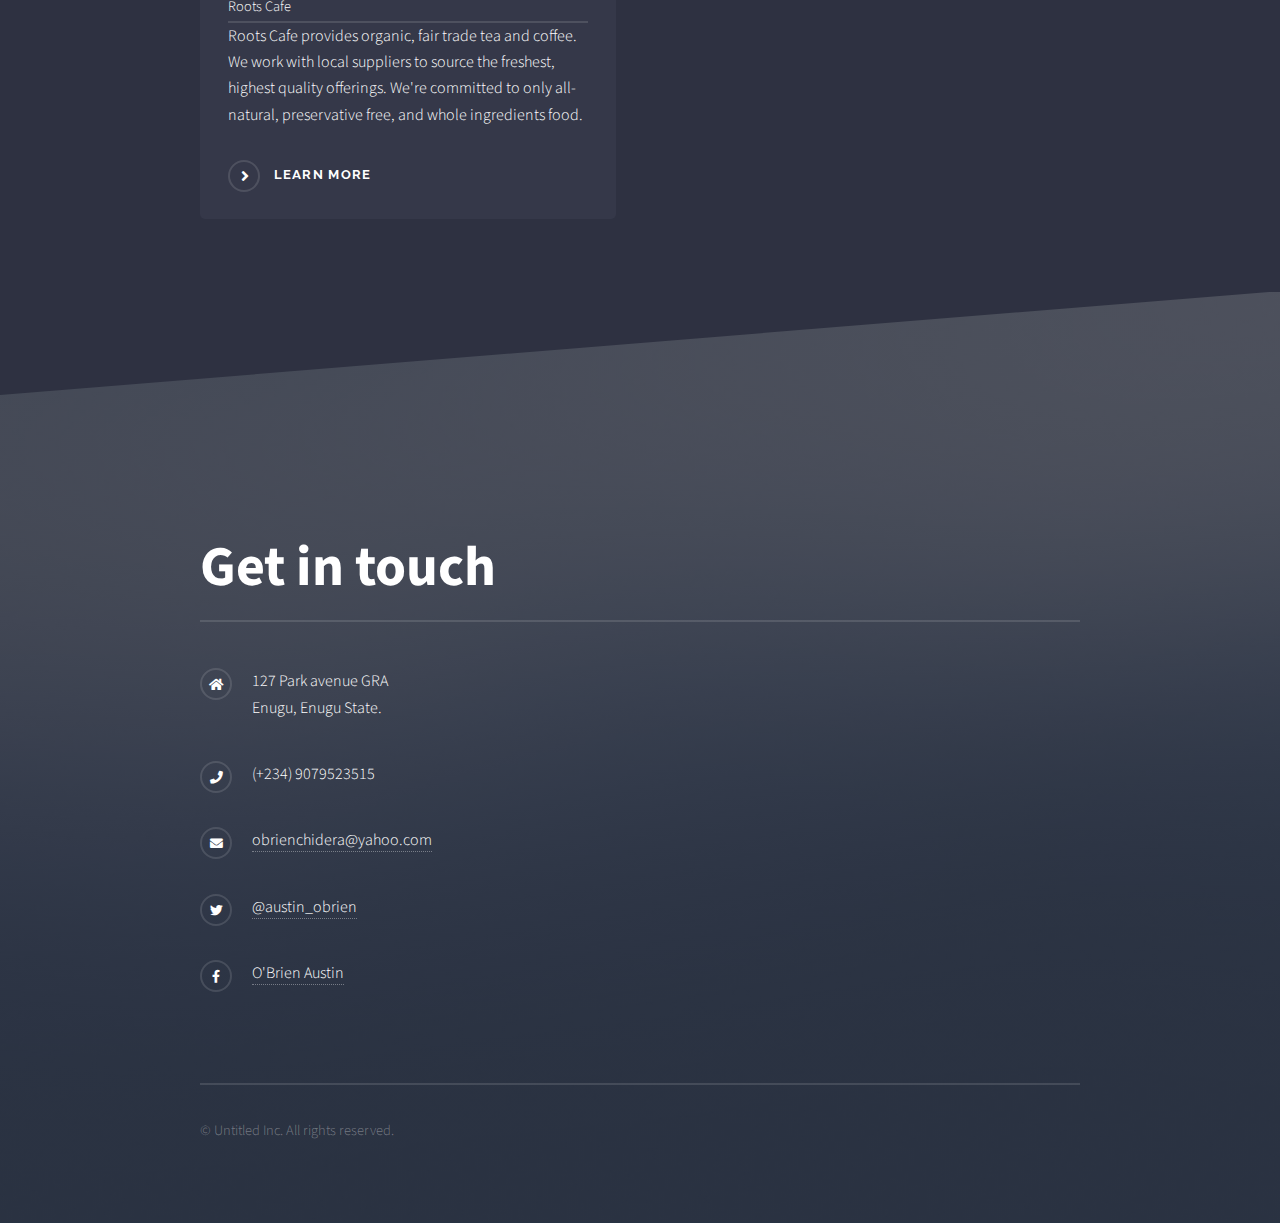
==== commit 02e0e2d4: "Update index.html" ====
--- a/index.html
+++ b/index.html
@@ -45,7 +45,7 @@
 									<img src="IMG200.jpg" height="300px" width="250px" padding="40px" class="immg"/>
 									<div class="content">
 										<h2 class="major">About Me</h2>
-										<p class="para">My name's O'Brien Austin Chidera. I'm a 300 level student of Coal City University. I'm a professional web developer in  the making and also a photographer. </p>
+										<p class="para">My name is O'Brien Austin Chidera. I am a 300 level student of Coal City University. I am a professional web developer in  the making and also a photographer. </p>
 										
 									</div>
 								</div>
--- a/assets/css/main.css
+++ b/assets/css/main.css
@@ -7,9 +7,11 @@
 	Free for personal and commercial use under the CCA 3.0 license (html5up.net/license)
 */
 .immg{
-border-radius:40%;
+border-radius:57%;
 margin-left:50px;
-float:right;}
+float:right;
+	margin-right:-55px;
+}
 
 html, body, div, span, applet, object,
 iframe, h1, h3, h4, h5, h6, p, blockquote,
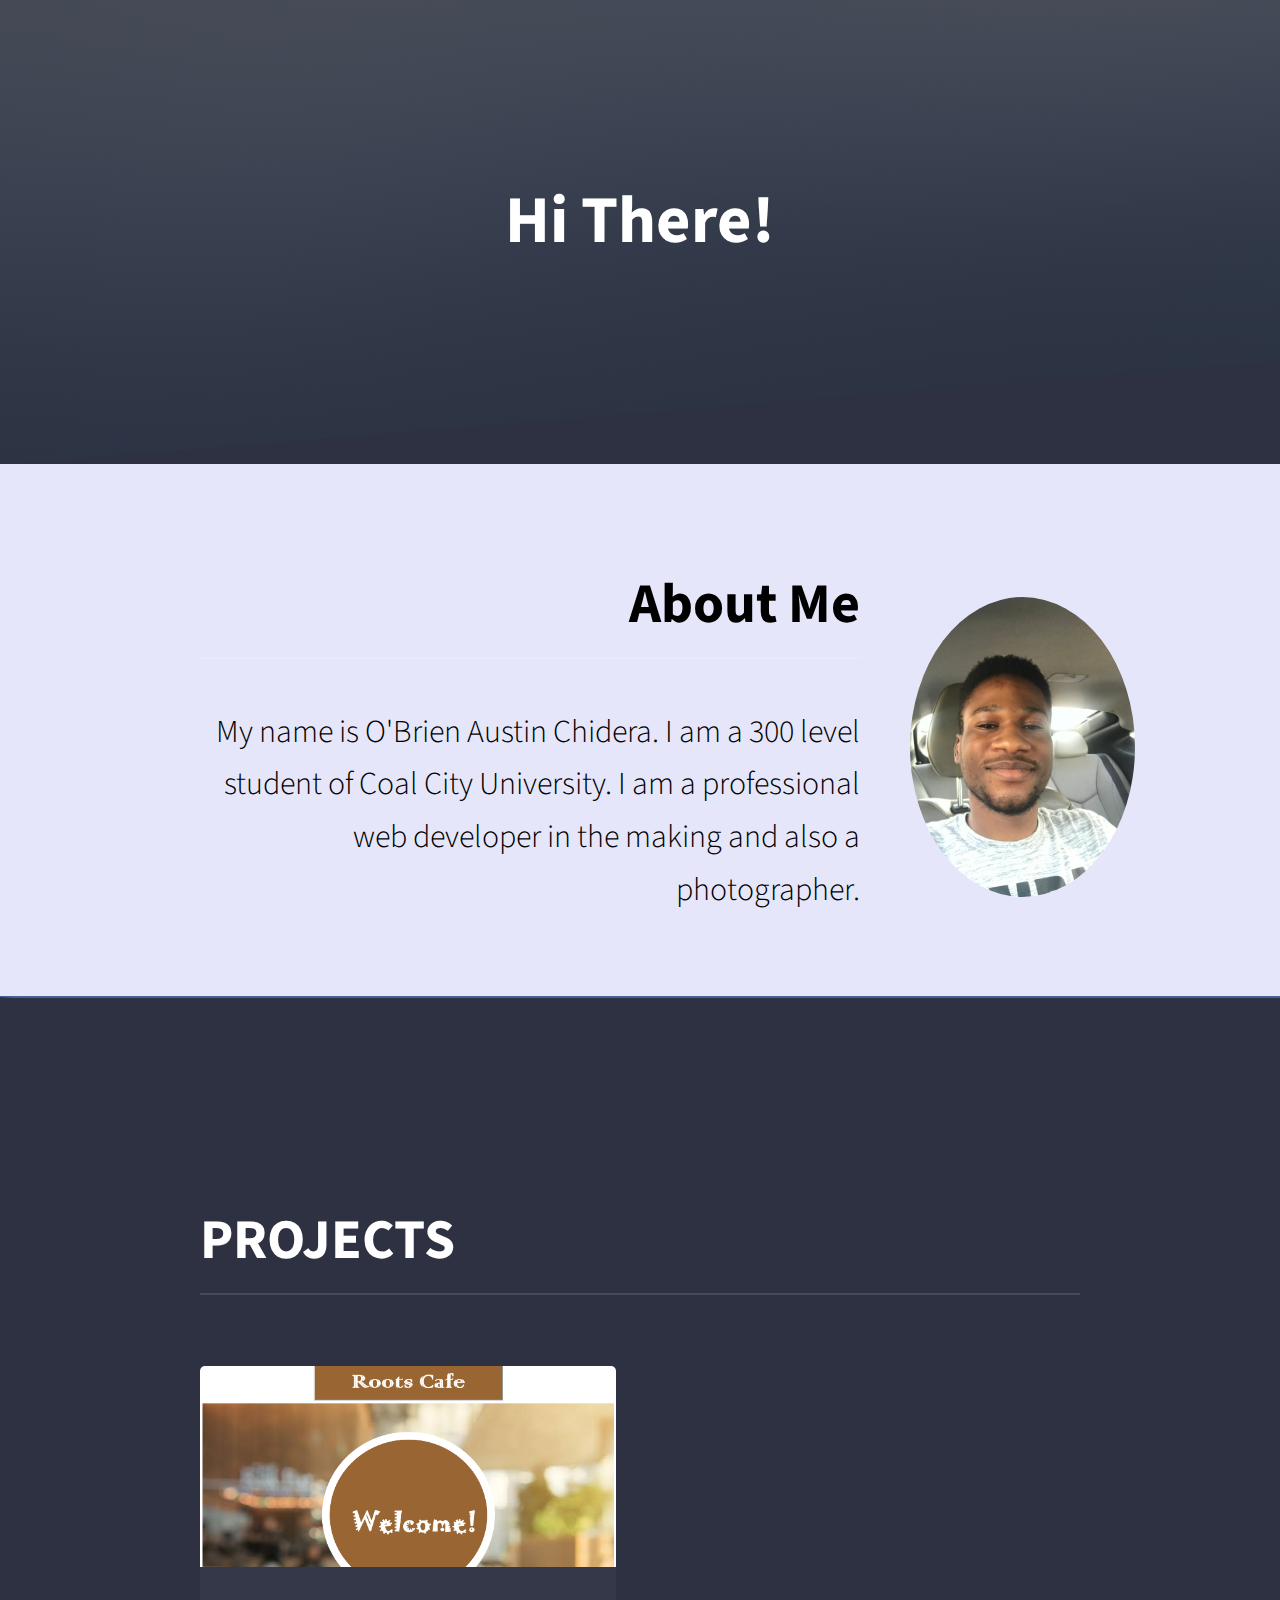
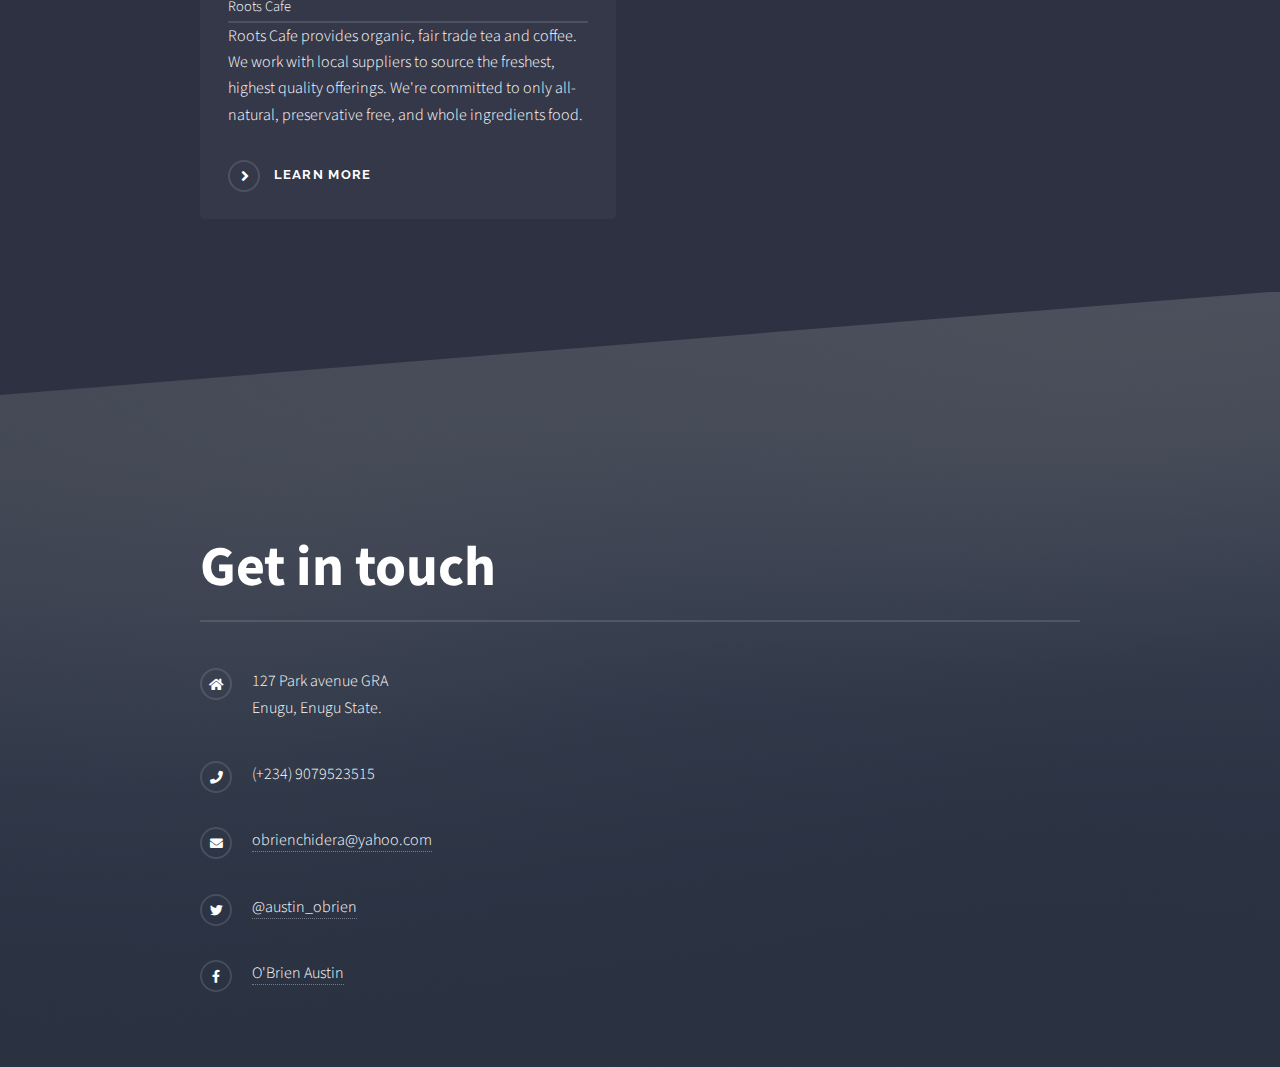
==== commit 4097f4cb: "Update index.html" ====
--- a/index.html
+++ b/index.html
@@ -60,7 +60,7 @@
 									<p></p>
 									<section class="features">
 										<article>
-											<a href="#" class="image"><img src="images/root.png" alt="img" /></a>
+											<a href="elitethinkers/index.html" class="image"><img src="images/root.png" alt="img" /></a>
 											<h3 class="major">Roots Cafe</h3>
 											<p>Roots Cafe provides organic, fair trade tea and coffee. We work with local suppliers to source the freshest, highest quality offerings. We're committed
 to only all-natural, preservative free, and whole ingredients food.</p>
@@ -91,9 +91,7 @@
 								<li class="icon brands fa-facebook-f"><a href="https://web.facebook.com/obrien.chidera.5">O'Brien Austin</a></li>
 								
 							</ul>
-							<ul class="copyright">
-								<li>&copy; Untitled Inc. All rights reserved.</li>
-							</ul>
+							
 						</div>
 					</section>
 
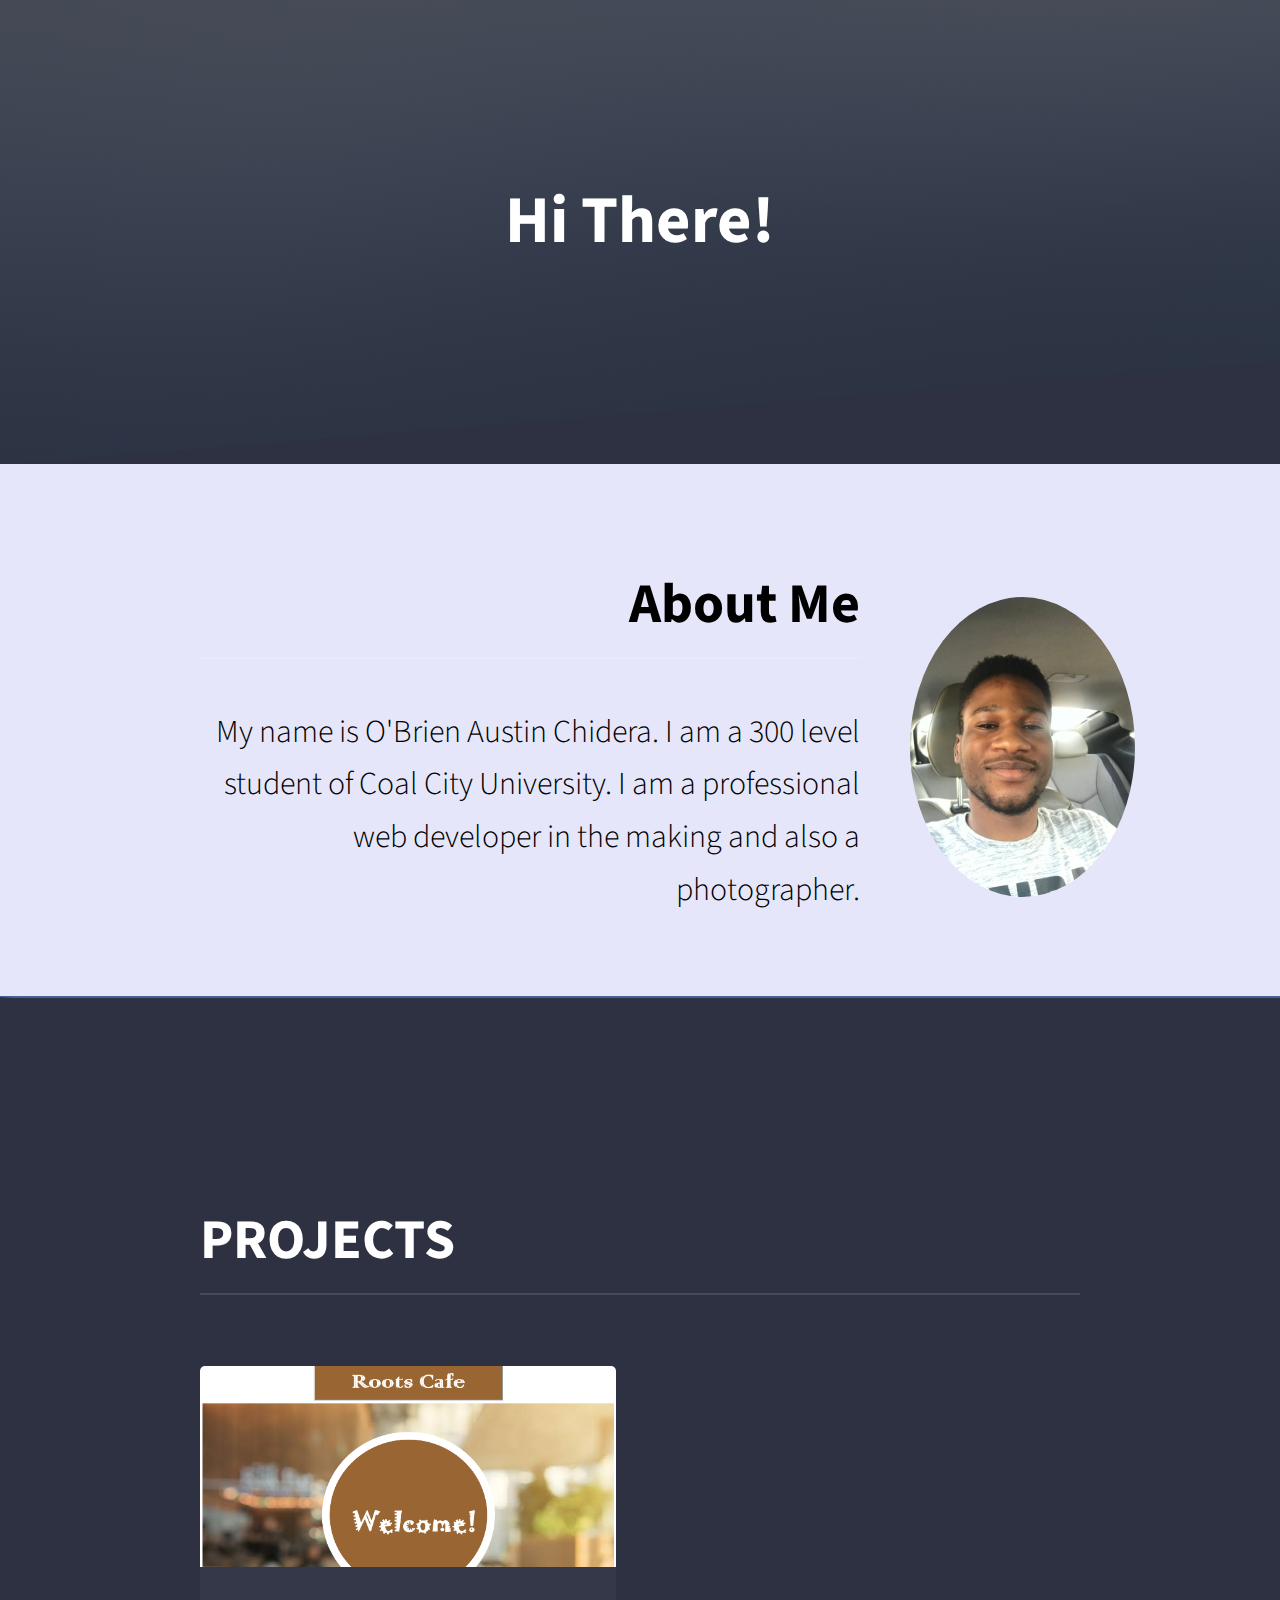
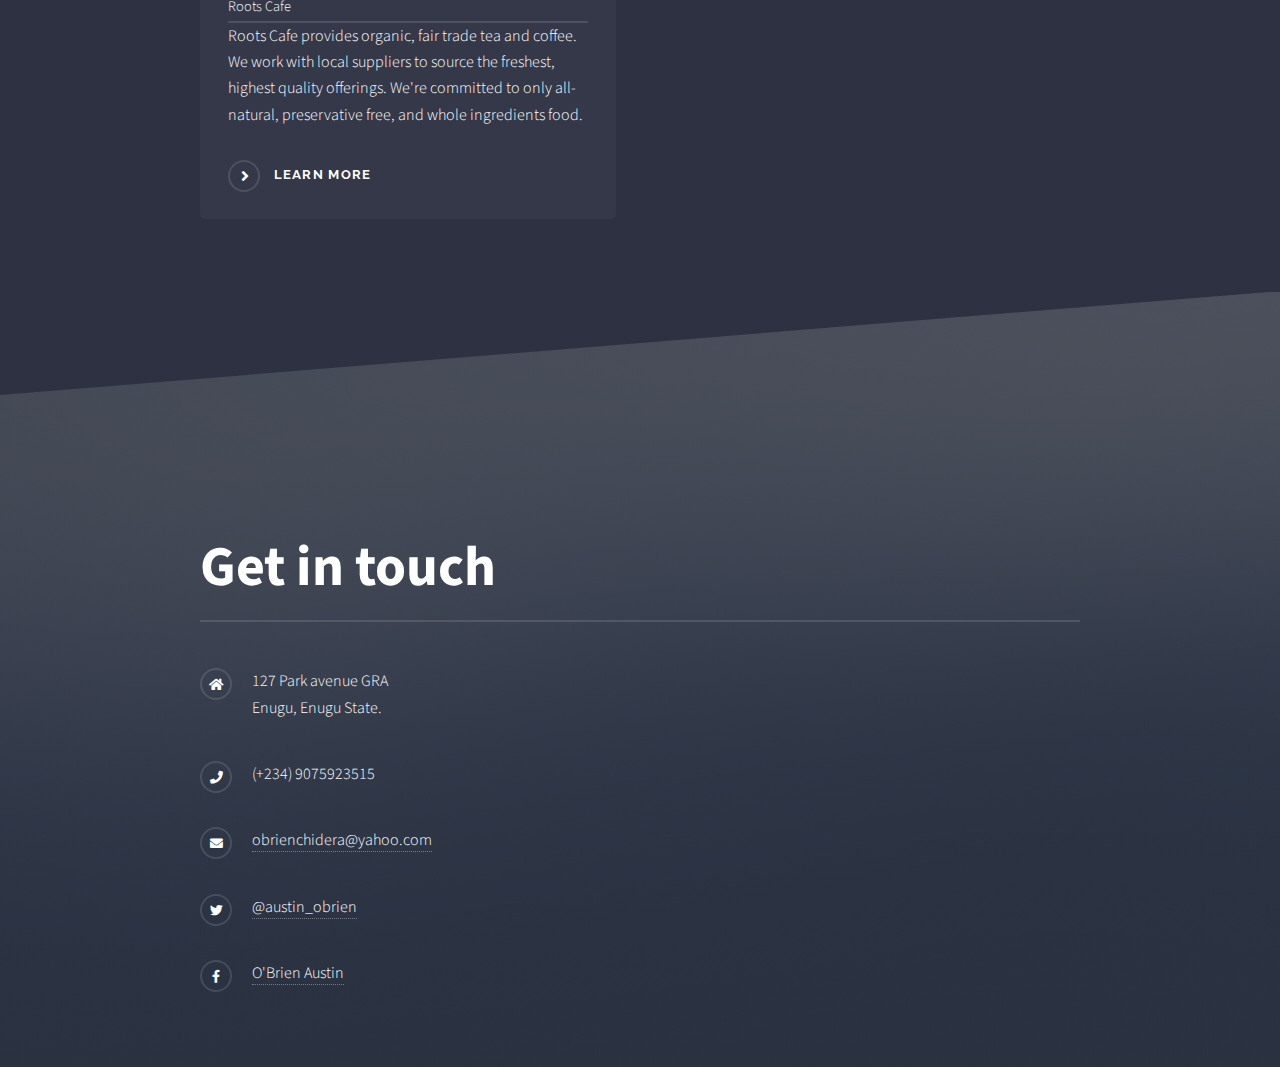
==== commit 6fbaef6a: "Update index.html" ====
--- a/index.html
+++ b/index.html
@@ -85,7 +85,7 @@
 									127 Park avenue GRA<br />
 									Enugu, Enugu State.
 								</li>
-								<li class="icon solid fa-phone">(+234) 9079523515</li>
+								<li class="icon solid fa-phone">(+234) 9075923515</li>
 								<li class="icon solid fa-envelope"><a href="#">obrienchidera@yahoo.com</a></li>
 								<li class="icon brands fa-twitter"><a href="https://twitter.com/austin_0brien">@austin_obrien</a></li>
 								<li class="icon brands fa-facebook-f"><a href="https://web.facebook.com/obrien.chidera.5">O'Brien Austin</a></li>
